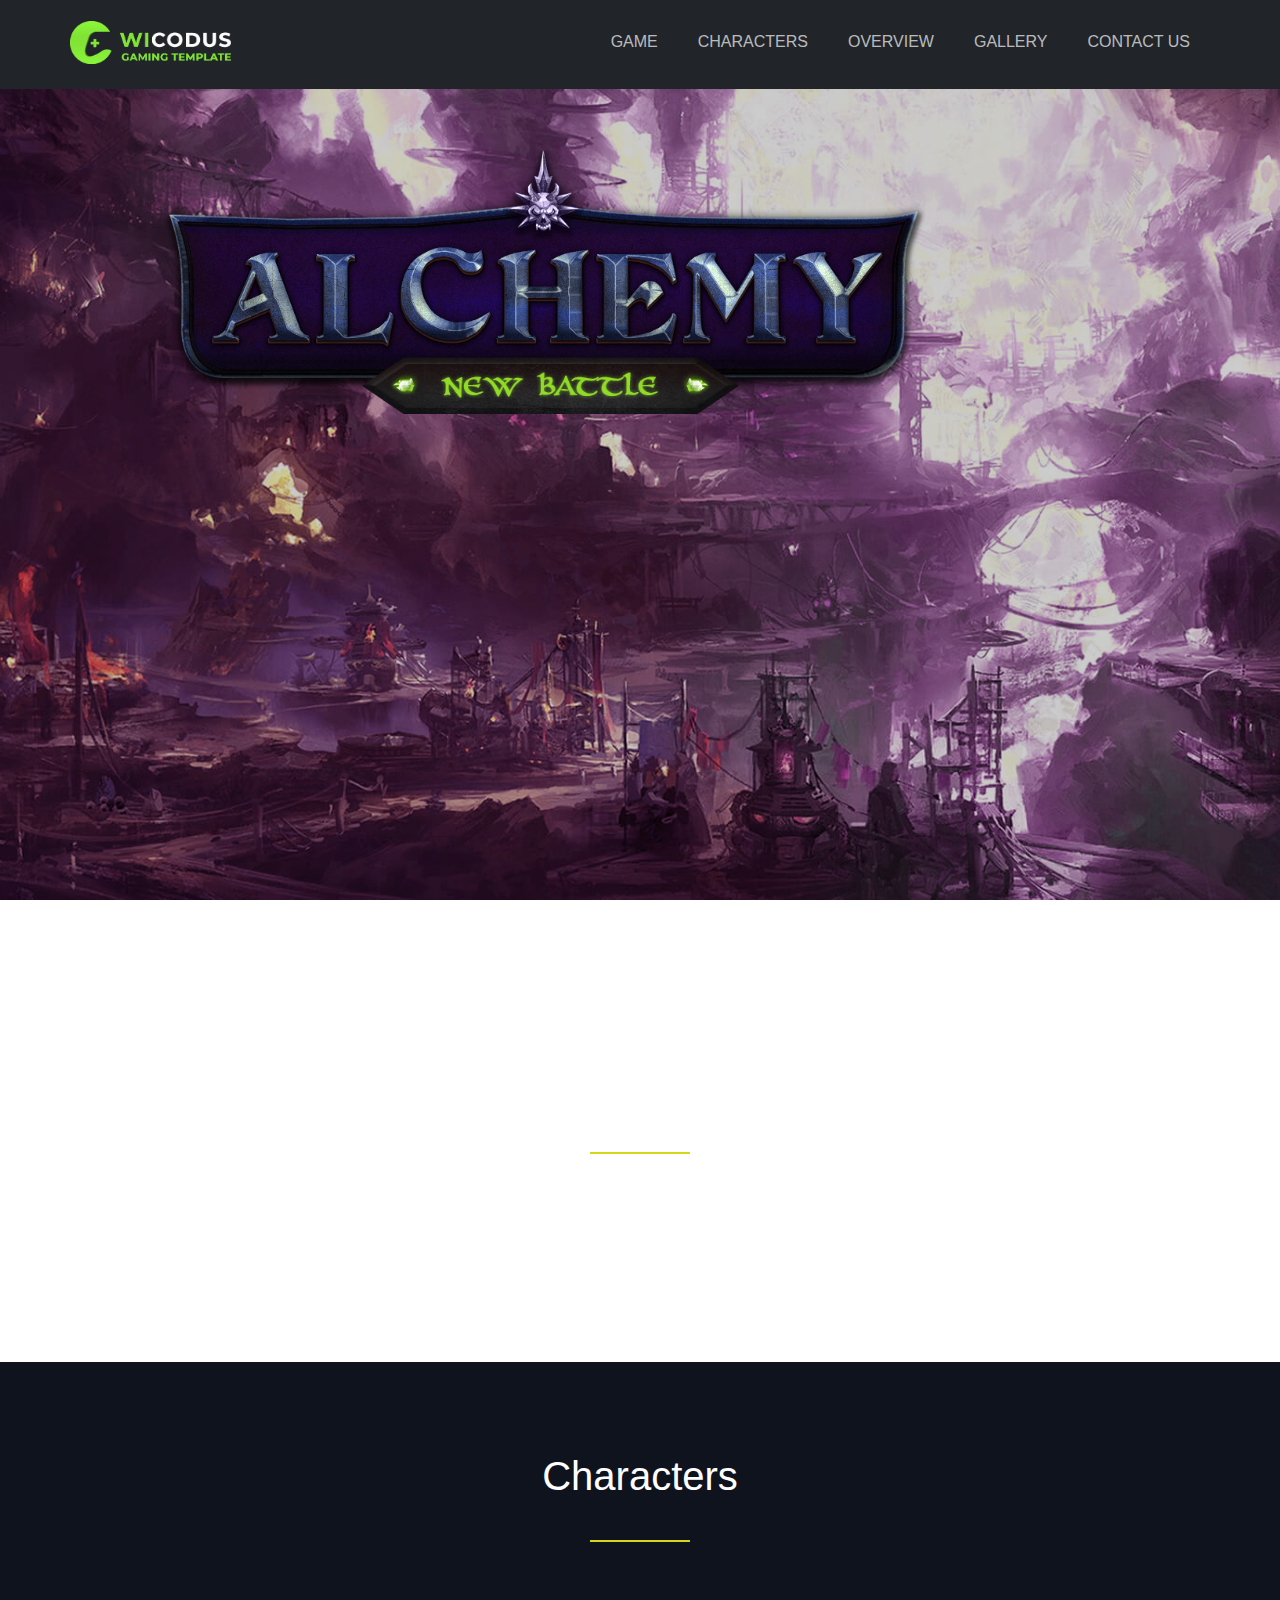
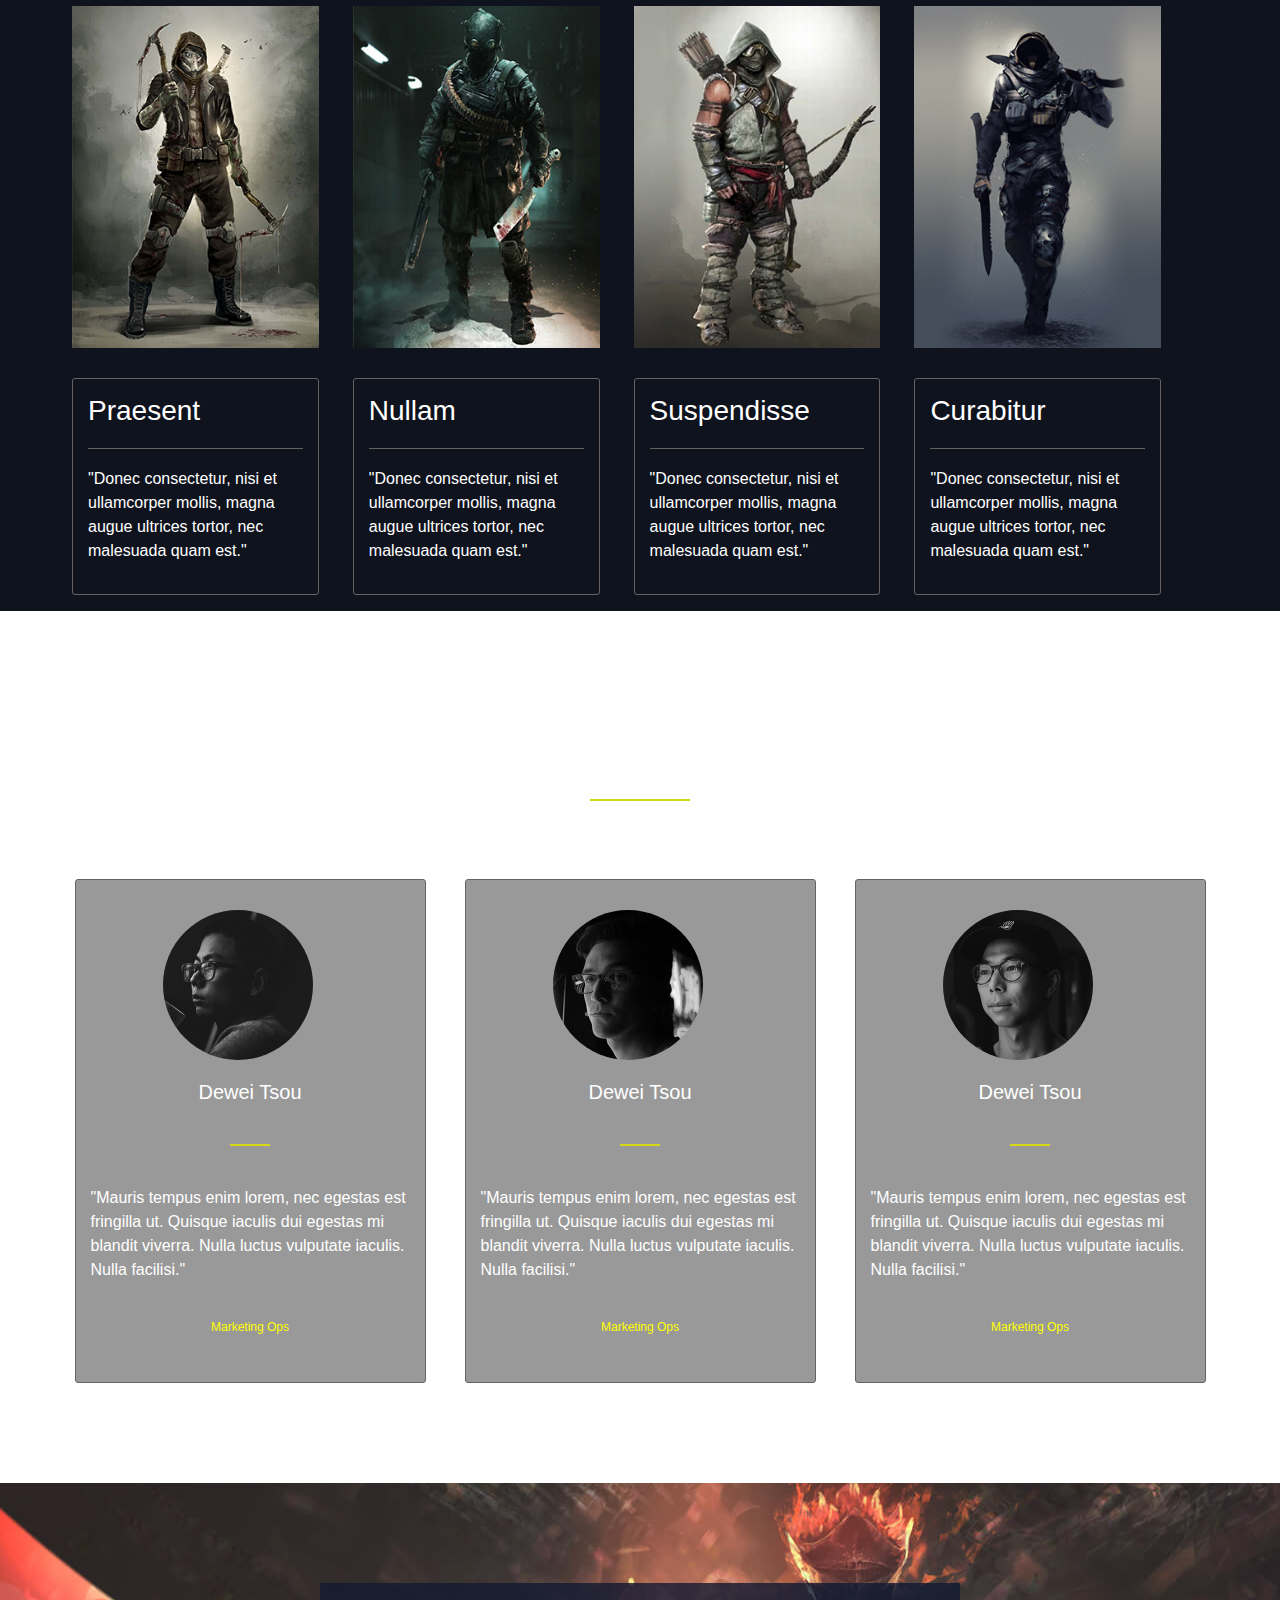
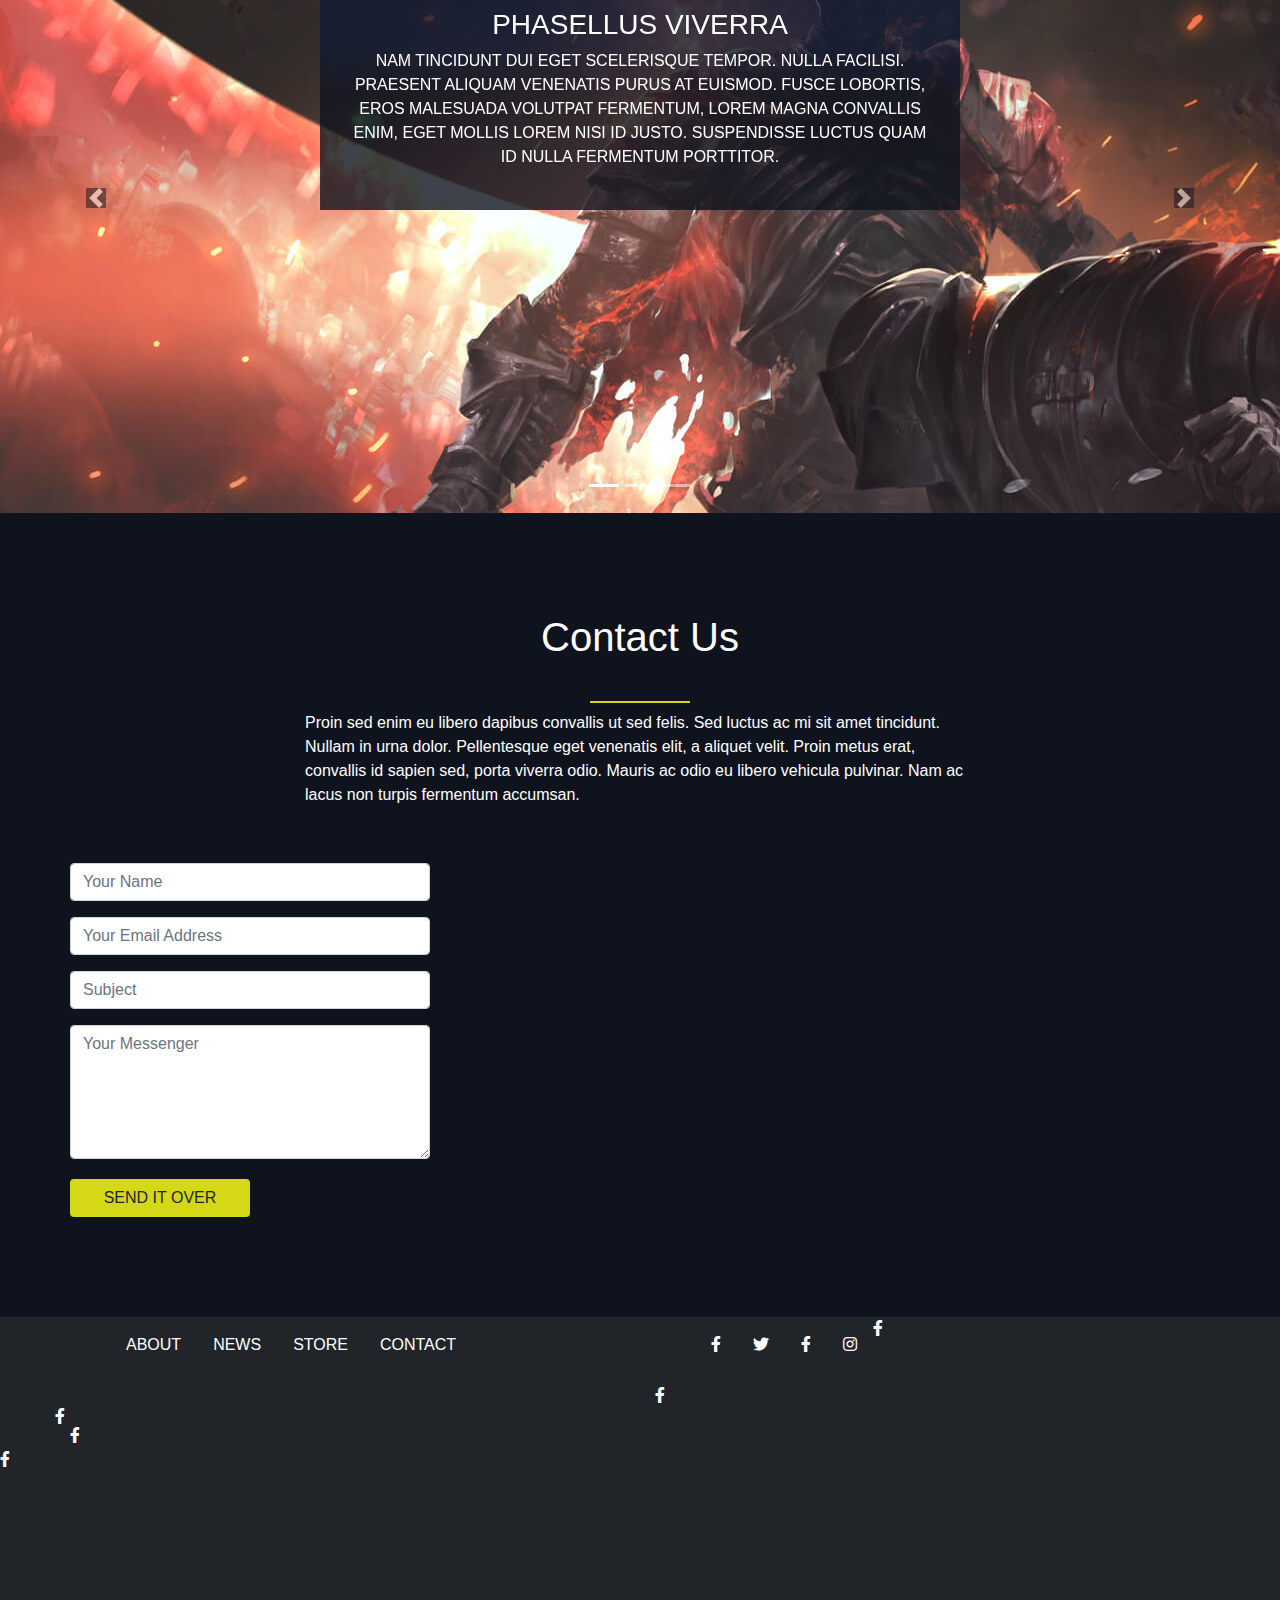
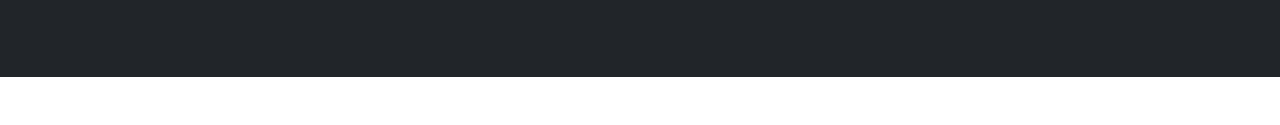
==== index.html @ 56a8123e "defined html and css for home page" ====
<!doctype html>
<html lang="en">
  <head>
    <title>Home</title>
    <!-- Required meta tags -->
    <meta charset="utf-8">
    <meta name="viewport" content="width=device-width, initial-scale=1, shrink-to-fit=no">
   <!-- <link rel="stylesheet" href="float-panel" -->
   <link rel ="stylesheet" type="text/css" href="test3/data/fontawesome-free-5.15.3-web/fontawesome-free-5.15.3-web/css/all.min.css">

    <!-- Bootstrap CSS -->
    <link rel="stylesheet" href="https://stackpath.bootstrapcdn.com/bootstrap/4.3.1/css/bootstrap.min.css" integrity="sha384-ggOyR0iXCbMQv3Xipma34MD+dH/1fQ784/j6cY/iJTQUOhcWr7x9JvoRxT2MZw1T" crossorigin="anonymous">
    <link rel="stylesheet" href="style.css" type="text/css">
  </head>
  <style>
      .bg-dark{
          background-color: #212529 !important;
          
      }
      .nav-link {
    color:#fff;
}
.main1{
    width:100%;
    
    background-image: url(test3/test3/assets/img/content/game-bg.jpg);
   
}  
  </style>
  <body>
    <nav  class="navbar navbar-expand-md navbar-light  bg-dark fixed-top">
      <div class="container">
          <a class="navbar-brand"><img src="test3/test3/assets/img/logo-gaming.png" alt="logogaming" class="logo"></a>
          <button  class="navbar-toggler" type="button" data-toggle="collapse" data-target="#menu">
              <span class="navbar-toggler-icon"></span>
          </button> 
          <div class="collapse navbar-collapse nav justify-content-end" id ="menu">
              <ul class="navbar-nav ">
                  <li class="nav-item"><a class="nav-link" href="#" >GAME</a></li>
                  <li class="nav-item"><a class="nav-link" href="#" >CHARACTERS</a></li>
                  <li class="nav-item"><a class="nav-link" href="#">OVERVIEW</a></li>
                  <li class="nav-item"><a class="nav-link" href="#">GALLERY</a></li>
                  <li class="nav-item"><a class="nav-link" href="#">CONTACT US</a></li>
              </ul>
          </div>
      </div>
  </nav>
  <div class="container-fluid">
    <div class="main1">
      <div class="background1"></div>
      <div class="row  align-center">
        <div class="col-md-9 mx-auto">
          <img src="test3/test3/assets/img/content/game-logo.png" alt="logo game" class="logo_game">
        </div>
      </div>
    </div>
    <div class="main2">
      <div class="col-md-9 mx-auto">
        <h1>About</h1>
      </div>
      <div class="background2"></div>
      <div class="row align-center">
        <div class="col-md-7 mx-auto">
          <p>Quisque sit amet erat posuere scelerisque. Quisque fermentum eget arcu aliquet tempor.
            Phasellus sit amet bibendum diam, sed vulputate magna.Proin ante dolor, ultricies ac laoreet sed, fermentum sit amet nulla.
             Suspendisse bibendum dictum tempus. Aliquam turpis mauris, sagittis vitae egestas a, scelerisque.
             Donec justo turpis, porta a urna vitae, convallis lobortis risus.
             Integer porta malesuada tristique.Nullam aliquet mattis sollicitudin.</p>
        </div>
      </div>
    </div>
    <div class="main3">
      <div class="container">
        <div class="row align-center">
          <div class="col-md-9 mx-auto">
            <h1>Characters</h1>
          </div>
        </div>
        <div class="row character">
          <div class="item">
            <div class="row img">
              <img src="test3/test3/assets/img/content/characters/1.jpg" alt="character 1">
            </div>
            <div class="row content">
              <h3>Praesent</h3>
              <p>"Donec consectetur, nisi et ullamcorper mollis, magna augue ultrices tortor, nec malesuada quam est."</p>
            </div>
          </div>
          <div class="item">
            <div class="row img">
              <img src="test3/test3/assets/img/content/characters/2.jpg" alt="character 1">
            </div>
            <div class="row content">
              <h3>Nullam</h3>
              <p>"Donec consectetur, nisi et ullamcorper mollis, magna augue ultrices tortor, nec malesuada quam est."</p>
            </div>
          </div>
          <div class="item">
            <div class="row img">
              <img src="test3/test3/assets/img/content/characters/3.jpg" alt="character 1">
            </div>
            <div class="row content">
              <h3>Suspendisse</h3>
              <p>"Donec consectetur, nisi et ullamcorper mollis, magna augue ultrices tortor, nec malesuada quam est."</p>
            </div>
          </div>
          <div class="item">
            <div class="row img">
              <img src="test3/test3/assets/img/content/characters/4.jpg" alt="character 1">
            </div>
            <div class="row content">
              <h3>Curabitur</h3>
              <p>"Donec consectetur, nisi et ullamcorper mollis, magna augue ultrices tortor, nec malesuada quam est."</p>
            </div>
          </div>
        </div>
      </div>
      <div class="row"stryle="width:100%;height:100px"></div>
    </div>
    <div class="main4">
      <div class="background3"></div>
      <div class="row align-center">
        <div class="col-md-9 mx-auto">
          <h1>Overview</h1>
        </div>
      </div>
      <div class="container ove">
        <div class="row overvieww">
          <div class="over-item mx-auto">
            <div class="row-item ">
              <img src="test3/test3/assets/img/avatar/1.jpg" alt="avata 1"class="rounded-circle ">
              <h5 style="text-align: center;margin-top:20px;">Dewei Tsou</h5>
            </div>
            <div class="row avat">
              <p>"Mauris tempus enim lorem, nec egestas est fringilla ut.
                 Quisque iaculis dui egestas mi blandit viverra.
                  Nulla luctus vulputate iaculis. Nulla facilisi."</p>
              <p style="color:yellow; font-size:12px;margin-top: 20px;"class="mx-auto">Marketing Ops</p>
            </div>
          </div>
          <div class="over-item mx-auto">
            <div class="row-item ">
              <img src="test3/test3/assets/img/avatar/2.jpg" alt="avata 1"class="rounded-circle">
              <h5 style="text-align: center;margin-top:20px;">Dewei Tsou</h5>
            </div>
            <div class="row avat">
              <p>"Mauris tempus enim lorem, nec egestas est fringilla ut.
                 Quisque iaculis dui egestas mi blandit viverra.
                  Nulla luctus vulputate iaculis. Nulla facilisi."</p>
              <p style="color:yellow; font-size:12px;margin-top: 20px;"class="mx-auto">Marketing Ops</p>
            </div>
          </div>
          <div class="over-item mx-auto">
            <div class="row-item">
              <img src="test3/test3/assets/img/avatar/3.jpg" alt="avata 1"class="rounded-circle">
              <h5 style="text-align: center;margin-top:20px;">Dewei Tsou</h5>
            </div>
            <div class="row avat">
              <p>"Mauris tempus enim lorem, nec egestas est fringilla ut.
                 Quisque iaculis dui egestas mi blandit viverra.
                  Nulla luctus vulputate iaculis. Nulla facilisi."</p>
              <p style="color:yellow; font-size:12px;margin-top: 20px;"class="mx-auto">Marketing Ops</p>
            </div>
          </div>
        </div>
      </div>
      <div class="row"style="width:100%;height:100px"></div>
    </div>
    <div class="main5">
      <div id="carouselExampleIndicators" class="carousel slide" data-ride="carousel">
        <ol class="carousel-indicators">
          <li data-target="#carouselExampleIndicators" data-slide-to="0" class="active"></li>
          <li data-target="#carouselExampleIndicators" data-slide-to="1"></li>
          <li data-target="#carouselExampleIndicators" data-slide-to="2"></li>
        </ol>
        <div class="carousel-inner">
          <div class="carousel-item active"style="background-image: url(test3/test3/assets/img/content/carousel/slide_01.jpg);height:70vh">
            <div class="row col-md-9 mx-auto caption">
              <div class="row mx-auto text">
                <h3 class="mx-auto">PHASELLUS VIVERRA</h3>
                <p>NAM TINCIDUNT DUI EGET SCELERISQUE TEMPOR. NULLA FACILISI.
                   PRAESENT ALIQUAM VENENATIS PURUS AT EUISMOD. FUSCE LOBORTIS, 
                   EROS MALESUADA VOLUTPAT FERMENTUM, LOREM MAGNA CONVALLIS ENIM, EGET MOLLIS LOREM NISI ID JUSTO.
                   SUSPENDISSE LUCTUS QUAM ID NULLA FERMENTUM PORTTITOR.</p>
              </div>
            </div>
          </div>
          <div class="carousel-item "style="background-image: url(test3/test3/assets/img/content/carousel/slide_02.jpg);height:70vh">
            <div class="row col-md-9 mx-auto caption">
              <div class="row text">
                <h3 class="mx-auto">PHASELLUS VIVERRA</h3>
                <p>NAM TINCIDUNT DUI EGET SCELERISQUE TEMPOR. NULLA FACILISI.
                   PRAESENT ALIQUAM VENENATIS PURUS AT EUISMOD. FUSCE LOBORTIS,
                    EROS MALESUADA VOLUTPAT FERMENTUM, LOREM MAGNA CONVALLIS ENIM, EGET MOLLIS LOREM NISI ID JUSTO.
                   SUSPENDISSE LUCTUS QUAM ID NULLA FERMENTUM PORTTITOR.</p>
              </div>
            </div>
          </div>
          <div class="carousel-item "style="background-image: url(test3/test3/assets/img/content/carousel/slide_03.jpg);height:70vh">
            <div class="row col-md-9 mx-auto caption">
              <div class="row text ">
                <h3 class="mx-auto">PHASELLUS VIVERRA</h3>
                <p>NAM TINCIDUNT DUI EGET SCELERISQUE TEMPOR. NULLA FACILISI.
                   PRAESENT ALIQUAM VENENATIS PURUS AT EUISMOD. FUSCE LOBORTIS, 
                   EROS MALESUADA VOLUTPAT FERMENTUM, LOREM MAGNA CONVALLIS ENIM, EGET MOLLIS LOREM NISI ID JUSTO.
                   SUSPENDISSE LUCTUS QUAM ID NULLA FERMENTUM PORTTITOR.</p>
              </div>
            </div>
          </div>
        </div>
        <a class="carousel-control-prev" href="#carouselExampleIndicators" role="button" data-slide="prev">
          <span class="carousel-control-prev-icon"style="background-color: #0F131E;" aria-hidden="true"></span>
          <span class="sr-only">Previous</span>
        </a>
        <a class="carousel-control-next" href="#carouselExampleIndicators" role="button" data-slide="next">
          <span class="carousel-control-next-icon" style="background-color: #0F131E;"aria-hidden="true"></span>
          <span class="sr-only">Next</span>
        </a>
      </div>
    </div>
    <div class="main6">
      <div class="container">
        <div class="row">
          <div class="col-md-9 mx-auto">
            <h1>Contact Us</h1>
          </div>
          <div class="row align-center">
            <div class="col-md-7 mx-auto">
              <p>Proin sed enim eu libero dapibus convallis ut sed felis.
                 Sed luctus ac mi sit amet tincidunt. Nullam in urna dolor. 
                 Pellentesque eget venenatis elit, a aliquet velit.
                  Proin metus erat, convallis id sapien sed, porta viverra odio. Mauris ac odio eu libero vehicula pulvinar.
                 Nam ac lacus non turpis fermentum accumsan.</p>
            </div>
          </div>
        </div>
        <div class="row contact">
          <div class="col-md-4 ">
            <form >
              <div class="form-group">
                <input type="name" class="form-control" placeholder="Your Name">
              </div>
              <div class="form-group">
                <input type="email" class="form-control" placeholder="Your Email Address">
              </div>
              <div class="form-group">
                <input type="name" class="form-control" placeholder="Subject">
              </div>
              <textarea class="form-control" name="comments" id="comments" rows="5" placeholder="Your Messenger "></textarea>
              <div class="row">
                <div class="col-sm-12">
                  <button class="btn submit" type="submit"> SEND IT OVER</button>
                </div>
              </div>
            </form>
          </div>
          <div class="col-ms-8">
  
          </div>
        </div>
      </div>
      <div class="row" style="width:100%;height:100px"></div>
    </div>
    <div class="main7 bg-dark">
      <div class="container">
        <div class="row">
          <div class="col-md-6 float:left ">
            <ul>
              <li><a href="#">ABOUT</a></li>
              <li><a href="#">NEWS</a></li>
              <li><a href="#">STORE</a></li>
              <li><a href="#">CONTACT</a></li>
            </ul>
          </div>
          <div class="col-md-6 float:right">
            <ul >
              <li><a href="#"><i class="fab fa-facebook-f"></i></a></li>
              <li><a href="#"><i class="fab fa-twitter"></i></a></li>
              <li><a href="#"><i class="fab fa-facebook-f"></a></li>
              <li><a href="#"><i class="fab fa-instagram"></i></a></li>
            </ul>
          </div>
         
        </div>
      </div>
      
    </div>
  </div>
 
    <!-- Optional JavaScript -->
    <!-- jQuery first, then Popper.js, then Bootstrap JS -->
    <script src="https://code.jquery.com/jquery-3.3.1.slim.min.js" integrity="sha384-q8i/X+965DzO0rT7abK41JStQIAqVgRVzpbzo5smXKp4YfRvH+8abtTE1Pi6jizo" crossorigin="anonymous"></script>
    <script src="https://cdnjs.cloudflare.com/ajax/libs/popper.js/1.14.7/umd/popper.min.js" integrity="sha384-UO2eT0CpHqdSJQ6hJty5KVphtPhzWj9WO1clHTMGa3JDZwrnQq4sF86dIHNDz0W1" crossorigin="anonymous"></script>
    <script src="https://stackpath.bootstrapcdn.com/bootstrap/4.3.1/js/bootstrap.min.js" integrity="sha384-JjSmVgyd0p3pXB1rRibZUAYoIIy6OrQ6VrjIEaFf/nJGzIxFDsf4x0xIM+B07jRM" crossorigin="anonymous"></script>
  </body>
</html>
---- style.css ----
/*-----------------------Home-----------------*/
body{
    color:#fff;
}
h1{
    text-align: center;
    margin-top: 100px;
}
.container{
    padding:0;
}

h1::after{
    display:block;
    height:2px;
    background-color:rgb(213,216,22);
    content:" ";
    width:100px;
    margin: 0 auto;
    margin-top: 40px;
}
/*-----menu----------*/
.navbar{
    width:100%;
    padding-top:10px;
    padding-bottom: 15px;
}

.navbar-brand .logo{
    width:161px;
    height:43px;
}
.navbar-light .navbar-nav .nav-link {
    color: rgba(255, 255, 255, 0.7);
    padding:20px;
}
.navbar-light .navbar-nav .nav-link:hover{
    color: #fff !important;
   
}
.navbar-toggler-icon{
    color:#fff;
}
@media screen and (max-width:988px) {
    .navbar-light .navbar-nav .nav-link {
        color: rgba(255, 255, 255, 0.7);
        padding:10px;
    }

}
.container-fluid .main1{
    position: relative;
}
.container-fluid{
    padding-right:0;
    padding-left:0;
}
.main1 .background1{
    background-image :url(test3/test3/assets/img/content/game-bg.jpg);
    background-position:center;
    background-size:cover;
    background-attachment:fixed;
    position: absolute;
    left:0;
    top:0;
    right:0;
    bottom:0;
    opacity:1;
    filter:brightness(80%);
}
.logo_game{
   
    margin-top:150px;
    width:80%;
    height:auto;
}
 .main2{
    position: relative;
    padding :4em;
}
.background2{
    background-image:url(test3/test3/assets/img/content/bg-2.jpg);
    background-position: center;
    background-size: cover;
    background-attachment: fixed;
    position: absolute;
    left: 0px;
    top: 0px;
    right: 0;
    bottom: 0;
    filter: brightness(80%);
    z-index: -1;

}
.main1{
    height:100vh;
    box-sizing:content-box;
}
/*-----------------main3 --------------*/
.item{
    width:24%;
    padding: 1em 2em;
}
.item img{
    width:100%;
    height:auto;
}
.main3{
    width:100%;
    background-color: #0F131E;
}
.main3 h1{
    margin-top: 90px;
}

.character{
    margin-top: 40px;
}

.character .content{
    margin-top: 30px;
    border: 1px solid #666262;
    border-radius: 3px;
    padding:15px;
}
@media screen and (max-width:993px) {
    .item{
        width:49%;
        padding: 1em 2em;
    }

}
.main3 h3::after{
    display:block;
    height:1px;
    background-color:#666262;
    content:" ";
    width:100px;
    margin: 0 auto;
    margin-top: 20px;
    width:100%;
}.main3 h3{
    width:100%;
}
.character .content p{
    padding-top:10px;
    padding-bottom: 0;
}
/*-----main4-------*/
.main4{
    position: relative;
}
.background3{
    background-image: url(test3/test3/assets/img/content/bg-1.jpg);
    top:0;
    left:0;
    right:0;
    bottom:0;
    position: absolute;
    background-position: center;
    background-size: cover;
    background-attachment: fixed;
    filter: brightness(80%);
    z-index: -1;
}
.ove{
    margin-top: 40px;
}
.over-item{
    width:30%;
    padding: 1em 2em;
    margin-top: 30px;
    border: 1px solid #666262;
    border-radius: 3px;
    padding:30px;
    background-color: rgba(0, 0, 0, 0.4) !important;
}
.over-item img{
    width:150px;
    height:150px;
    margin-left:20%;
   
}
.over-item h5::after{
    display:block;
    height:2px;
    background-color:rgb(213,216,22);
    content:" ";
    width:40px;
    margin: 0 auto;
    margin-top: 40px;
}
.over-item .avat{
    margin-top: 40px;
}
@media screen and (max-width:993px) {
    .over-item{
        width:30%;
        padding: 1em 2em;
        font-size:70%;
    }

}
/*----main5-----*/
.main5{
    background-color: #0F131E;
    position: relative;
}
.caption{
    background: linear-gradient(to bottom, rgba(17, 25, 49, 0.8) 30%, rgba(15, 19, 30, 0.8) 50%);
    text-align: center;
    margin-top: 100px;
    width: 50%;
    height:auto;
    padding:10px
}
.text{
    padding:15px;
}
.main6{
    background-color: #0F131E;
}
.contact{
    margin-top: 40px;
}
.submit{
    margin-top:20px;
    width:50%;
    background-color:rgb(213,216,22);
}
.main7{
    width: 100%;
    height:40vh;
}
.main7 li {
    float: left;
    text-decoration: none;
    }
.main7 ul{
    list-style-type: none;
}
.main7 li a {
    display: block;
    color: white;
    text-align: center;
    padding: 16px;
    text-decoration: none;
    }

/* .carousel1{
    background-image: url(test3/test3/assets/img/content/carousel/slide_01.jpg);
    top:0;
    left:0;
    right:0;
    bottom:0;
    position: absolute;
    background-position: center;
    background-size: cover;
    background-attachment: fixed;
    filter: brightness(80%);
    z-index: -1;
} */
/*
.logo_game{
    margin-top:200px;
    width:100%;
    height:auto;
}
.main2{
    background-image: url(test3/test3/assets/img/content/bg-2.jpg);
    width: 100%;
    height:500px;
   
}
.main2 p{
    text-align: center;
    margin-top: 40px;
    font-size: 1.0625rem !important;
    line-height: 2.0;
}

.main4{
   background-image: linear-gradient(rgba(0,0,0,0.7), rgba(0,0,0,0.7)), url(test3/test3/assets/img/content/bg-1.jpg);
   width:100%;
   height:100%;
}

 */
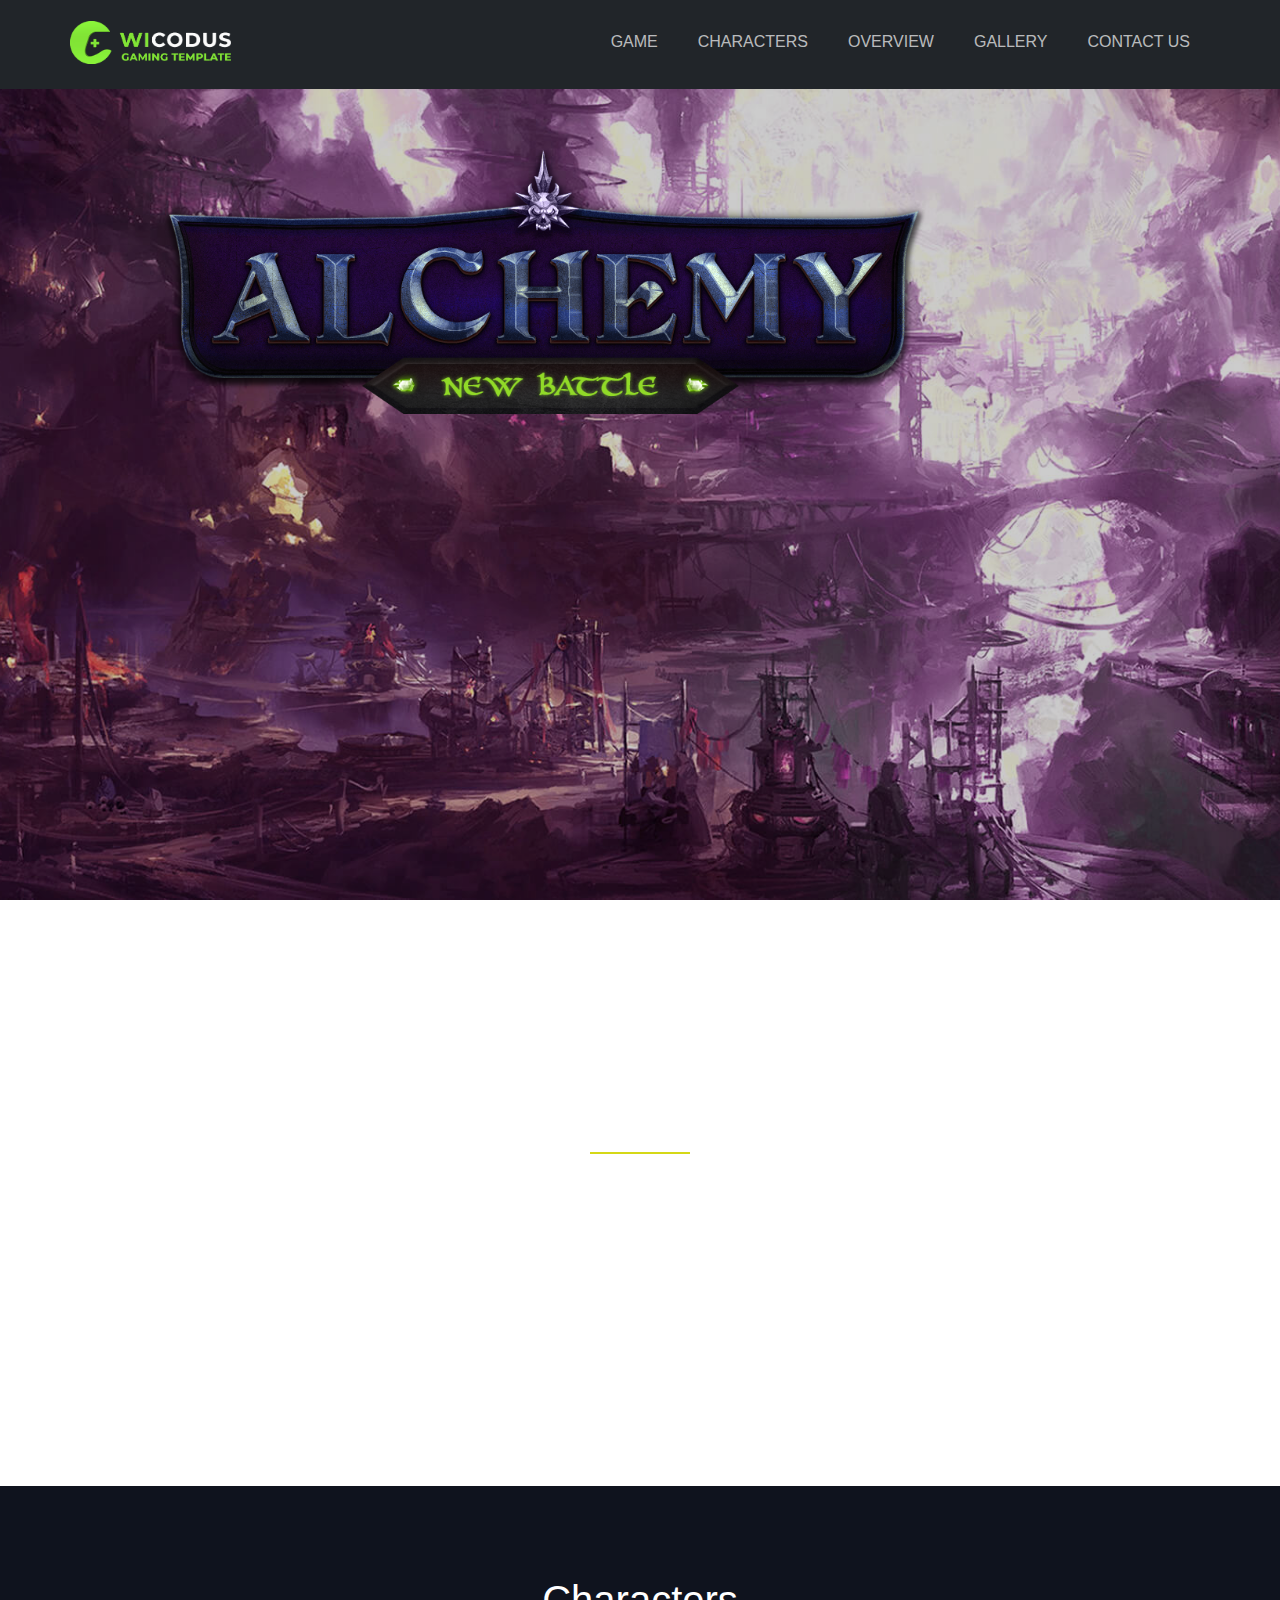
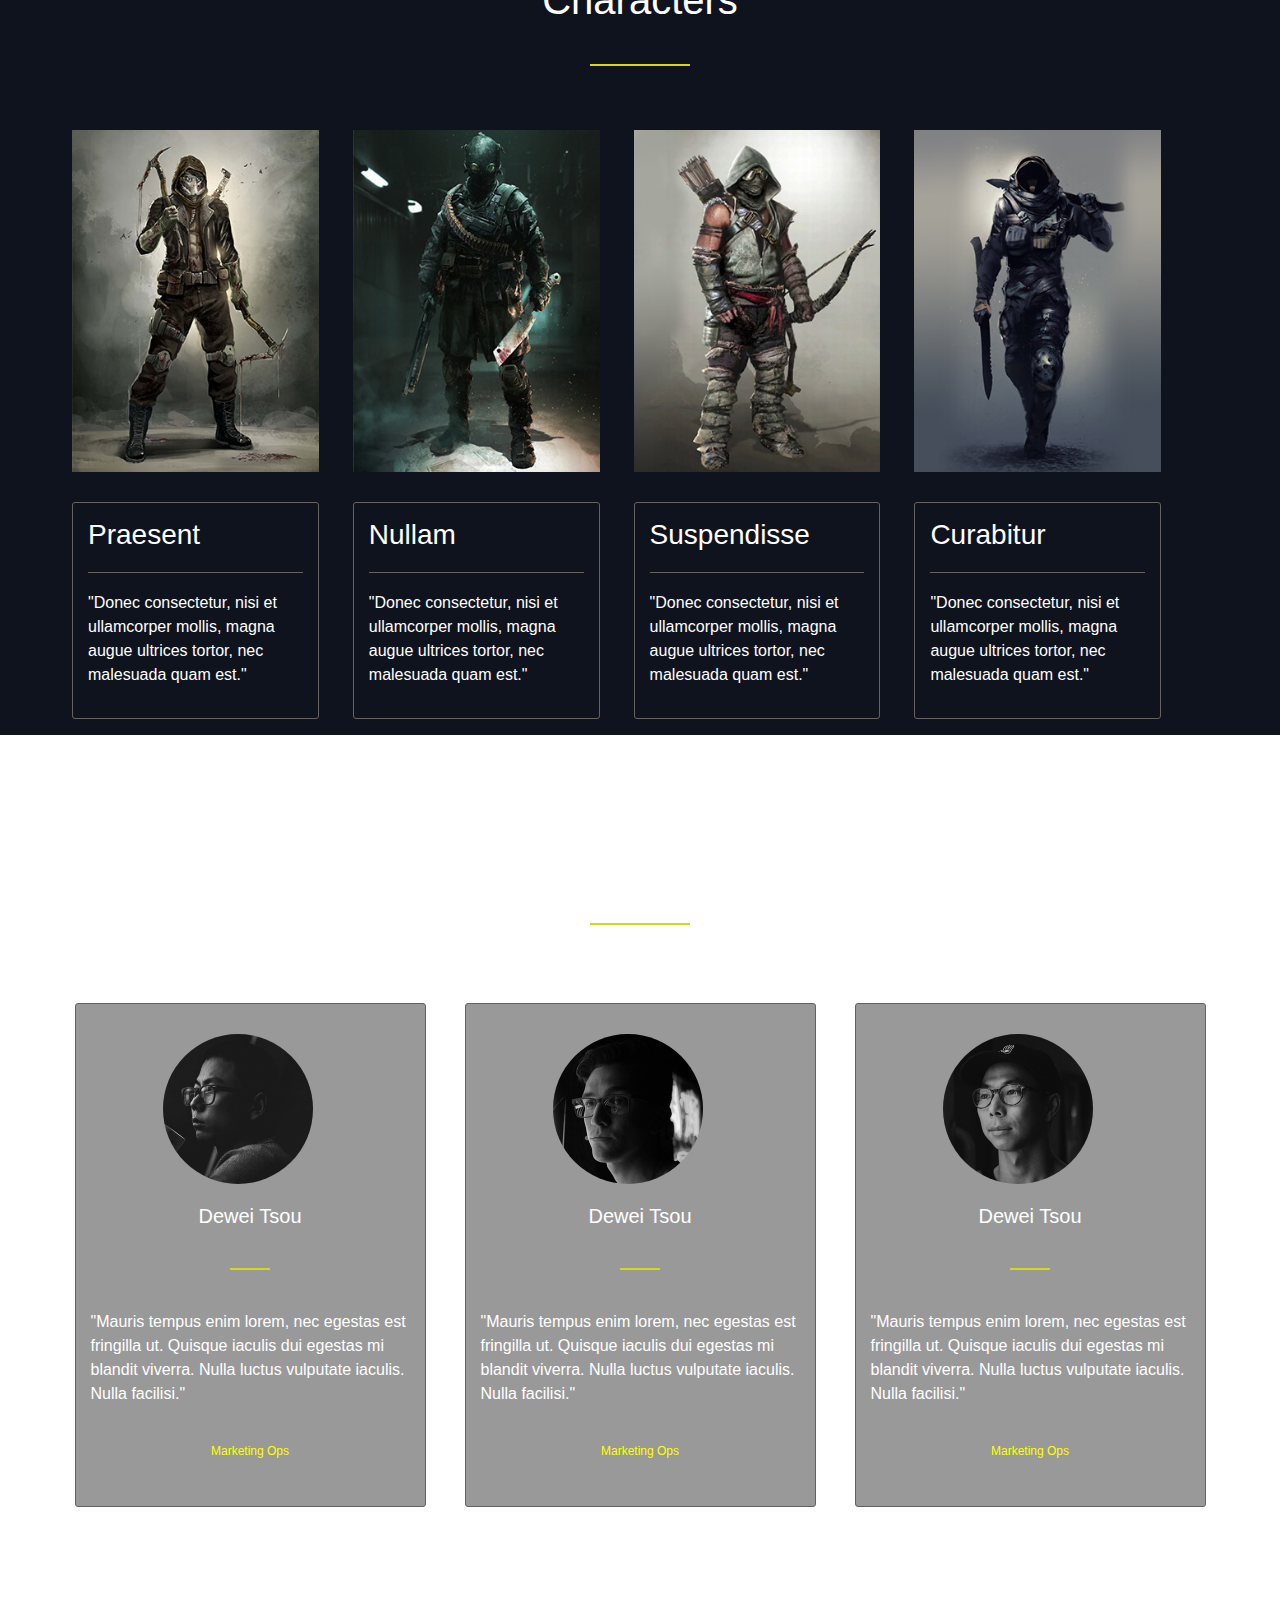
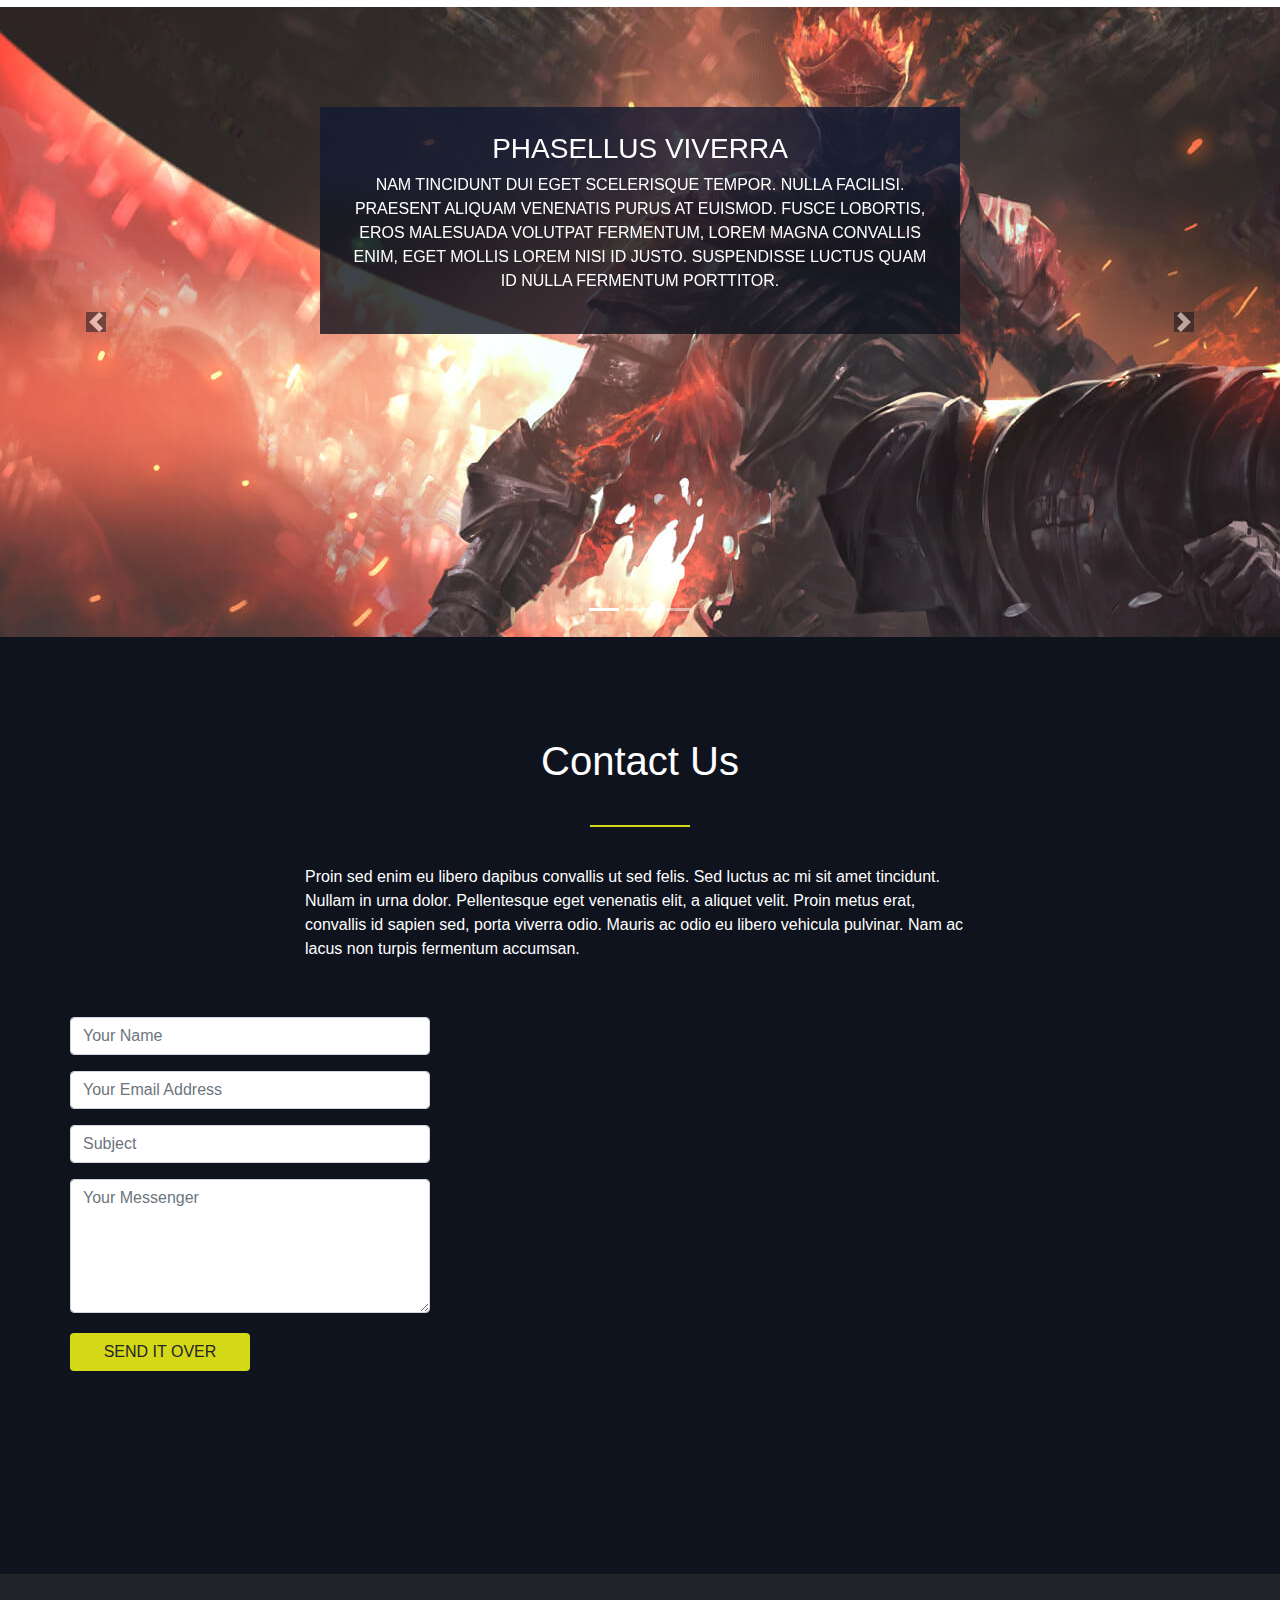
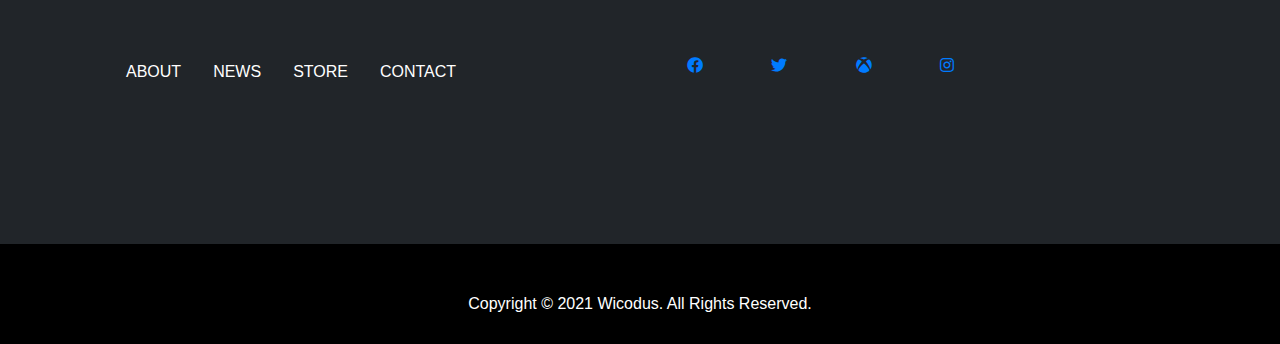
==== commit f2445c5f: "update" ====
--- a/index.html
+++ b/index.html
@@ -36,17 +36,17 @@
           </button> 
           <div class="collapse navbar-collapse nav justify-content-end" id ="menu">
               <ul class="navbar-nav ">
-                  <li class="nav-item"><a class="nav-link" href="#" >GAME</a></li>
-                  <li class="nav-item"><a class="nav-link" href="#" >CHARACTERS</a></li>
-                  <li class="nav-item"><a class="nav-link" href="#">OVERVIEW</a></li>
-                  <li class="nav-item"><a class="nav-link" href="#">GALLERY</a></li>
-                  <li class="nav-item"><a class="nav-link" href="#">CONTACT US</a></li>
+                  <li class="nav-item"><a class="nav-link" href="#game" >GAME</a></li>
+                  <li class="nav-item"><a class="nav-link" href="#character" >CHARACTERS</a></li>
+                  <li class="nav-item"><a class="nav-link" href="#overview">OVERVIEW</a></li>
+                  <li class="nav-item"><a class="nav-link" href="#gallery">GALLERY</a></li>
+                  <li class="nav-item"><a class="nav-link" href="#contact">CONTACT US</a></li>
               </ul>
           </div>
       </div>
   </nav>
   <div class="container-fluid">
-    <div class="main1">
+    <div class="main1" id="game">
       <div class="background1"></div>
       <div class="row  align-center">
         <div class="col-md-9 mx-auto">
@@ -61,7 +61,7 @@
       <div class="background2"></div>
       <div class="row align-center">
         <div class="col-md-7 mx-auto">
-          <p>Quisque sit amet erat posuere scelerisque. Quisque fermentum eget arcu aliquet tempor.
+          <p >Quisque sit amet erat posuere scelerisque. Quisque fermentum eget arcu aliquet tempor.
             Phasellus sit amet bibendum diam, sed vulputate magna.Proin ante dolor, ultricies ac laoreet sed, fermentum sit amet nulla.
              Suspendisse bibendum dictum tempus. Aliquam turpis mauris, sagittis vitae egestas a, scelerisque.
              Donec justo turpis, porta a urna vitae, convallis lobortis risus.
@@ -69,7 +69,7 @@
         </div>
       </div>
     </div>
-    <div class="main3">
+    <div class="main3" id="character">
       <div class="container">
         <div class="row align-center">
           <div class="col-md-9 mx-auto">
@@ -117,7 +117,7 @@
       </div>
       <div class="row"stryle="width:100%;height:100px"></div>
     </div>
-    <div class="main4">
+    <div class="main4" id="overview">
       <div class="background3"></div>
       <div class="row align-center">
         <div class="col-md-9 mx-auto">
@@ -166,7 +166,7 @@
       </div>
       <div class="row"style="width:100%;height:100px"></div>
     </div>
-    <div class="main5">
+    <div class="main5" id="gallery">
       <div id="carouselExampleIndicators" class="carousel slide" data-ride="carousel">
         <ol class="carousel-indicators">
           <li data-target="#carouselExampleIndicators" data-slide-to="0" class="active"></li>
@@ -218,7 +218,7 @@
         </a>
       </div>
     </div>
-    <div class="main6">
+    <div class="main6" id ="contact">
       <div class="container">
         <div class="row">
           <div class="col-md-9 mx-auto">
@@ -226,7 +226,7 @@
           </div>
           <div class="row align-center">
             <div class="col-md-7 mx-auto">
-              <p>Proin sed enim eu libero dapibus convallis ut sed felis.
+              <p style="margin-top: 30px;">Proin sed enim eu libero dapibus convallis ut sed felis.
                  Sed luctus ac mi sit amet tincidunt. Nullam in urna dolor. 
                  Pellentesque eget venenatis elit, a aliquet velit.
                   Proin metus erat, convallis id sapien sed, porta viverra odio. Mauris ac odio eu libero vehicula pulvinar.
@@ -255,7 +255,7 @@
             </form>
           </div>
           <div class="col-ms-8">
-  
+            <iframe src="https://www.google.com/maps/embed?pb=!1m18!1m12!1m3!1d3724.572348741937!2d105.81750731440707!3d21.009772993803285!2m3!1f0!2f0!3f0!3m2!1i1024!2i768!4f13.1!3m3!1m2!1s0x3135ac8285a3f555%3A0xe77936460a850c46!2zMTAyIFRow6FpIFRo4buLbmgsIE5nw6MgVMawIFPhu58sIMSQ4buRbmcgxJBhLCBIw6AgTuG7mWksIFZp4buHdCBOYW0!5e0!3m2!1svi!2s!4v1628872558430!5m2!1svi!2s" width="600" height="450" style="border:0;" allowfullscreen="" loading="lazy"></iframe>
           </div>
         </div>
       </div>
@@ -263,8 +263,8 @@
     </div>
     <div class="main7 bg-dark">
       <div class="container">
-        <div class="row">
-          <div class="col-md-6 float:left ">
+        <div class="row list" >
+          <div class="col-md-6 col-sm-6 col-xs-12 float:left "style="margin-top: 70px;">
             <ul>
               <li><a href="#">ABOUT</a></li>
               <li><a href="#">NEWS</a></li>
@@ -272,18 +272,28 @@
               <li><a href="#">CONTACT</a></li>
             </ul>
           </div>
-          <div class="col-md-6 float:right">
-            <ul >
-              <li><a href="#"><i class="fab fa-facebook-f"></i></a></li>
-              <li><a href="#"><i class="fab fa-twitter"></i></a></li>
-              <li><a href="#"><i class="fab fa-facebook-f"></a></li>
-              <li><a href="#"><i class="fab fa-instagram"></i></a></li>
-            </ul>
-          </div>
-         
-        </div>
-      </div>
+          <div class="col-md-6  col-sm-6 col-xs-12 "style="margin-top:80px;float:right">
+            <a href="" class="item">
+              <i class="fab fa-facebook"></i>
+            </a>
+            <a href="" class="item">
+              <i class="fab fa-twitter"></i>
+            </a>
+            <a href="" class="item">
+              <i class="fab fa-xbox"></i>
+            </a>
+            <a href="" class="item">
+              <i class="fab fa-instagram"></i>
+            </a>
+          </div>         
+        </div>
+      </div>  
       
+    </div>
+    <div class="footer">
+      <div class="col-md-7 mx-auto">
+        <h6 class="text-center"style="padding-top:50px" > Copyright © 2021 Wicodus. All Rights Reserved.</h6>
+      </div> 
     </div>
   </div>
  
--- a/style.css
+++ b/style.css
@@ -7,7 +7,8 @@
     margin-top: 100px;
 }
 .container{
-    padding:0;
+    padding-right:0;
+    padding-left:0;
 }
 
 h1::after{
@@ -96,6 +97,12 @@
     height:100vh;
     box-sizing:content-box;
 }
+.main2 p{
+    text-align: center;
+    margin-top: 40px;
+    font-size: 1.0625rem !important;
+    line-height: 2.0;
+}
 /*-----------------main3 --------------*/
 .item{
     width:24%;
@@ -201,6 +208,14 @@
     }
 
 }
+@media screen and (max-width:826px) {
+    .over-item{
+        width:49%;
+        padding: 1em 2em;
+        font-size:70%;
+    }
+
+}
 /*----main5-----*/
 .main5{
     background-color: #0F131E;
@@ -214,6 +229,21 @@
     height:auto;
     padding:10px
 }
+@media screen and (max-width:756px) {
+    .caption{
+        background: linear-gradient(to bottom, rgba(17, 25, 49, 0.8) 30%, rgba(15, 19, 30, 0.8) 50%);
+        text-align: center;
+        margin-top: 100px;
+        width: 50%;
+        height:auto;
+        padding:10px
+    }
+    .caption p{
+        display:none;
+        margin-top:30px;
+    }
+
+}
 .text{
     padding:15px;
 }
@@ -228,13 +258,16 @@
     width:50%;
     background-color:rgb(213,216,22);
 }
+.form-group{
+    background-color: #0F131E;
+}
 .main7{
     width: 100%;
-    height:40vh;
+    height:30vh;
 }
 .main7 li {
     float: left;
-    text-decoration: none;
+   
     }
 .main7 ul{
     list-style-type: none;
@@ -244,45 +277,12 @@
     color: white;
     text-align: center;
     padding: 16px;
-    text-decoration: none;
-    }
-
-/* .carousel1{
-    background-image: url(test3/test3/assets/img/content/carousel/slide_01.jpg);
-    top:0;
-    left:0;
-    right:0;
-    bottom:0;
-    position: absolute;
-    background-position: center;
-    background-size: cover;
-    background-attachment: fixed;
-    filter: brightness(80%);
-    z-index: -1;
-} */
-/*
-.logo_game{
-    margin-top:200px;
-    width:100%;
-    height:auto;
-}
-.main2{
-    background-image: url(test3/test3/assets/img/content/bg-2.jpg);
-    width: 100%;
-    height:500px;
-   
-}
-.main2 p{
-    text-align: center;
-    margin-top: 40px;
-    font-size: 1.0625rem !important;
-    line-height: 2.0;
-}
-
-.main4{
-   background-image: linear-gradient(rgba(0,0,0,0.7), rgba(0,0,0,0.7)), url(test3/test3/assets/img/content/bg-1.jpg);
-   width:100%;
-   height:100%;
-}
-
- */
+   
+    }
+.footer{
+    background-color: black;
+    width:100%;
+    height:100px;
+   
+}
+
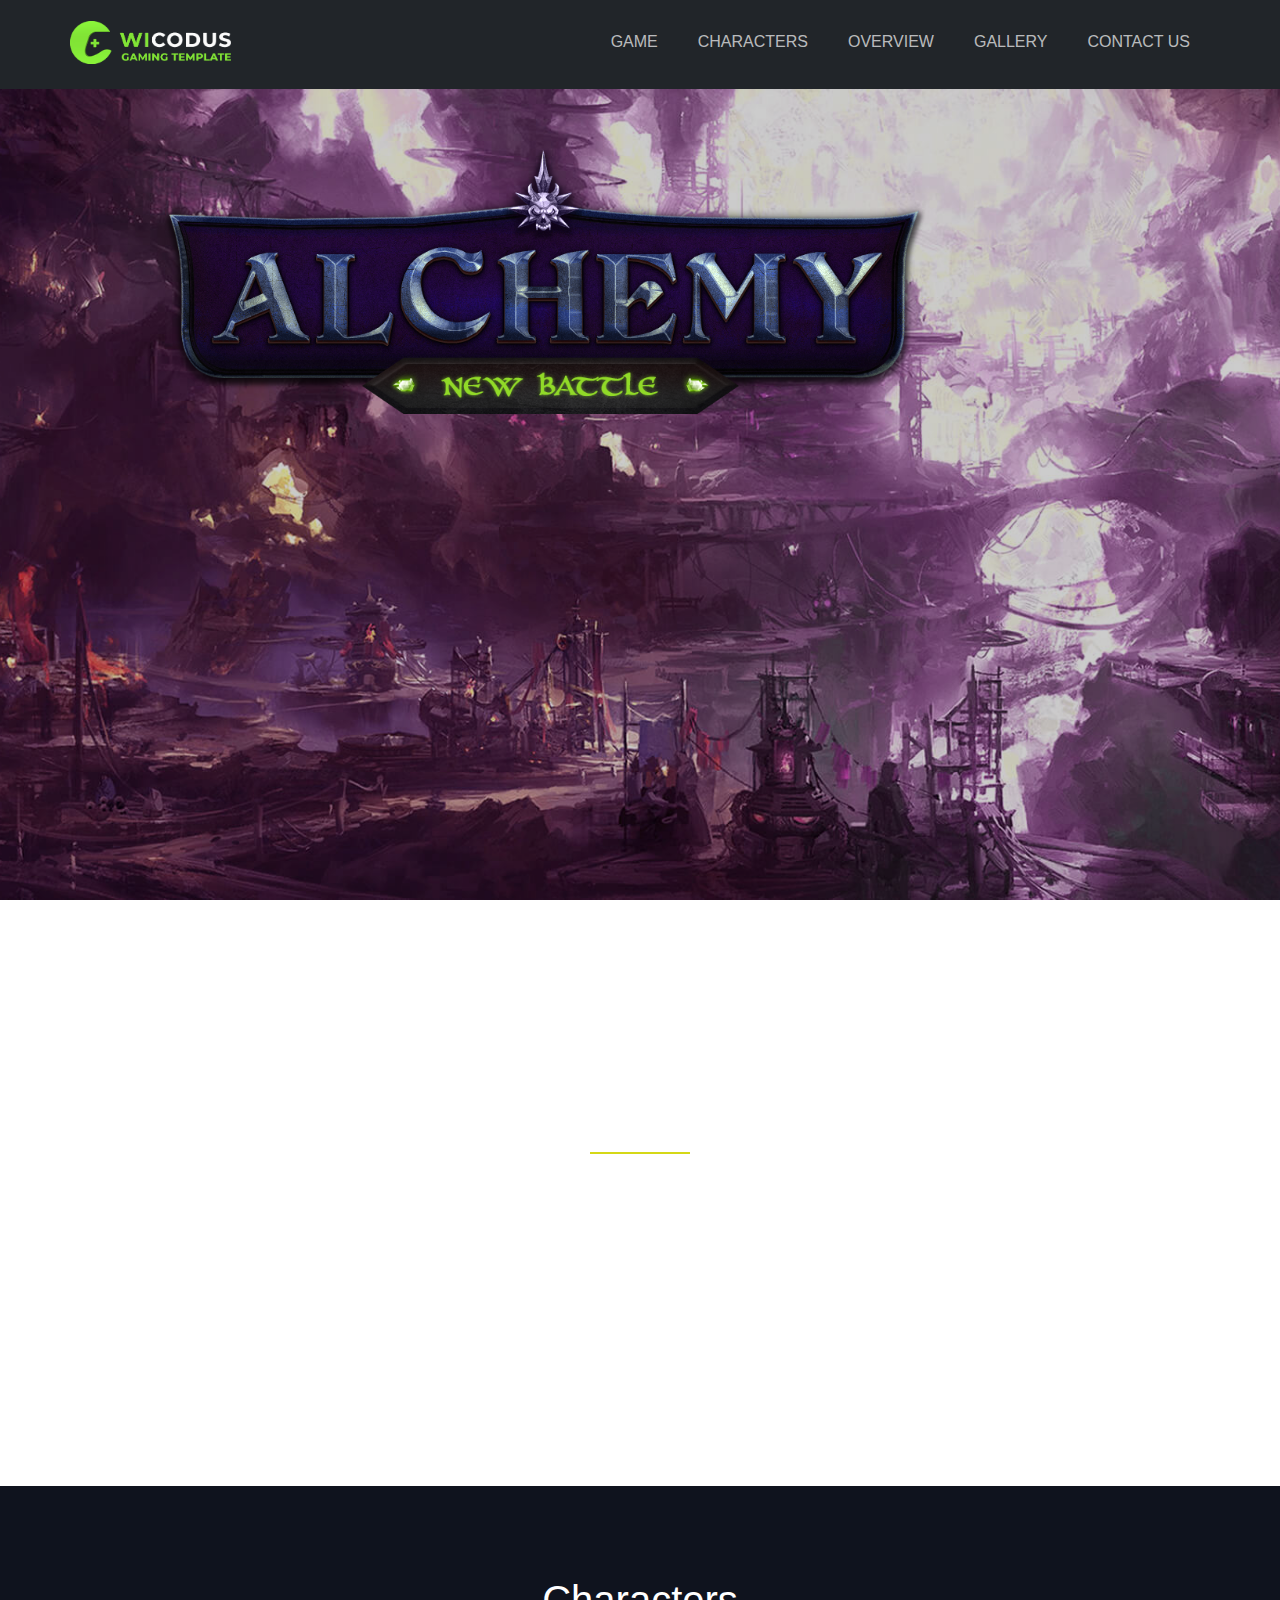
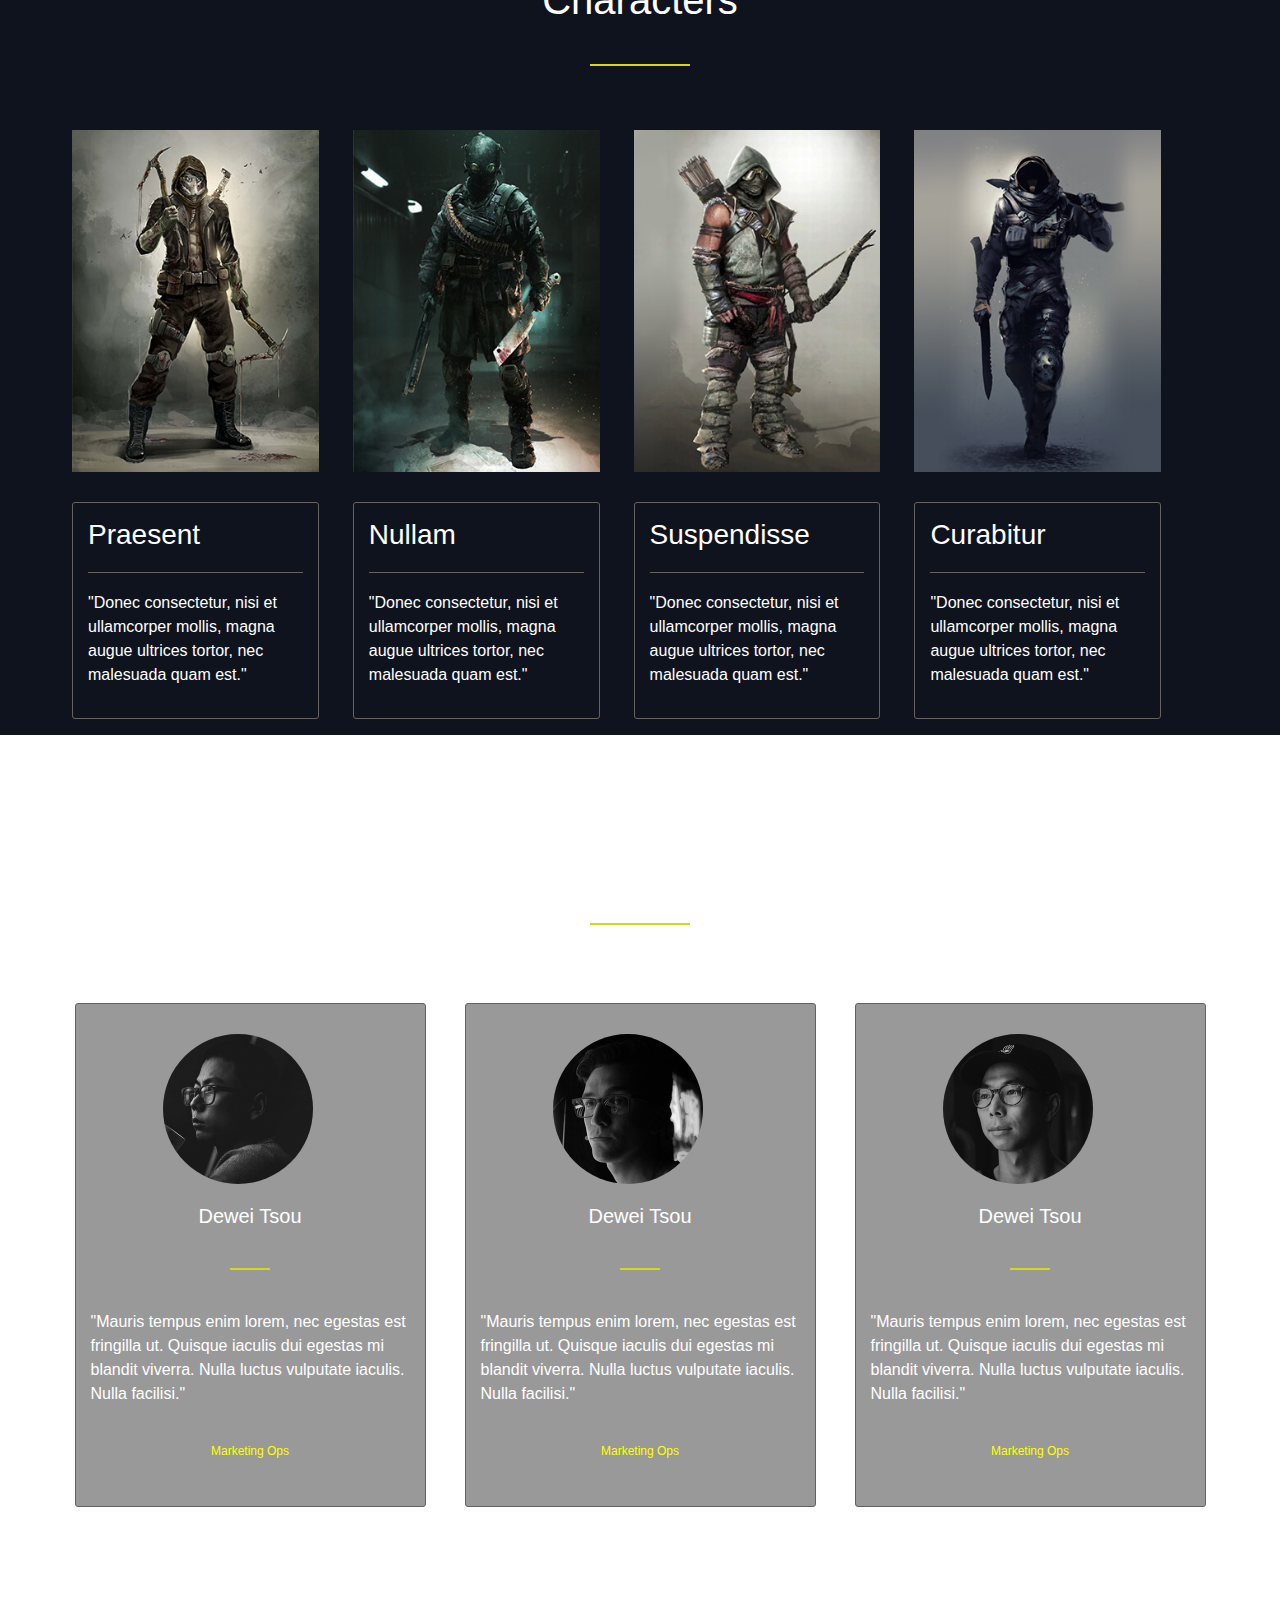
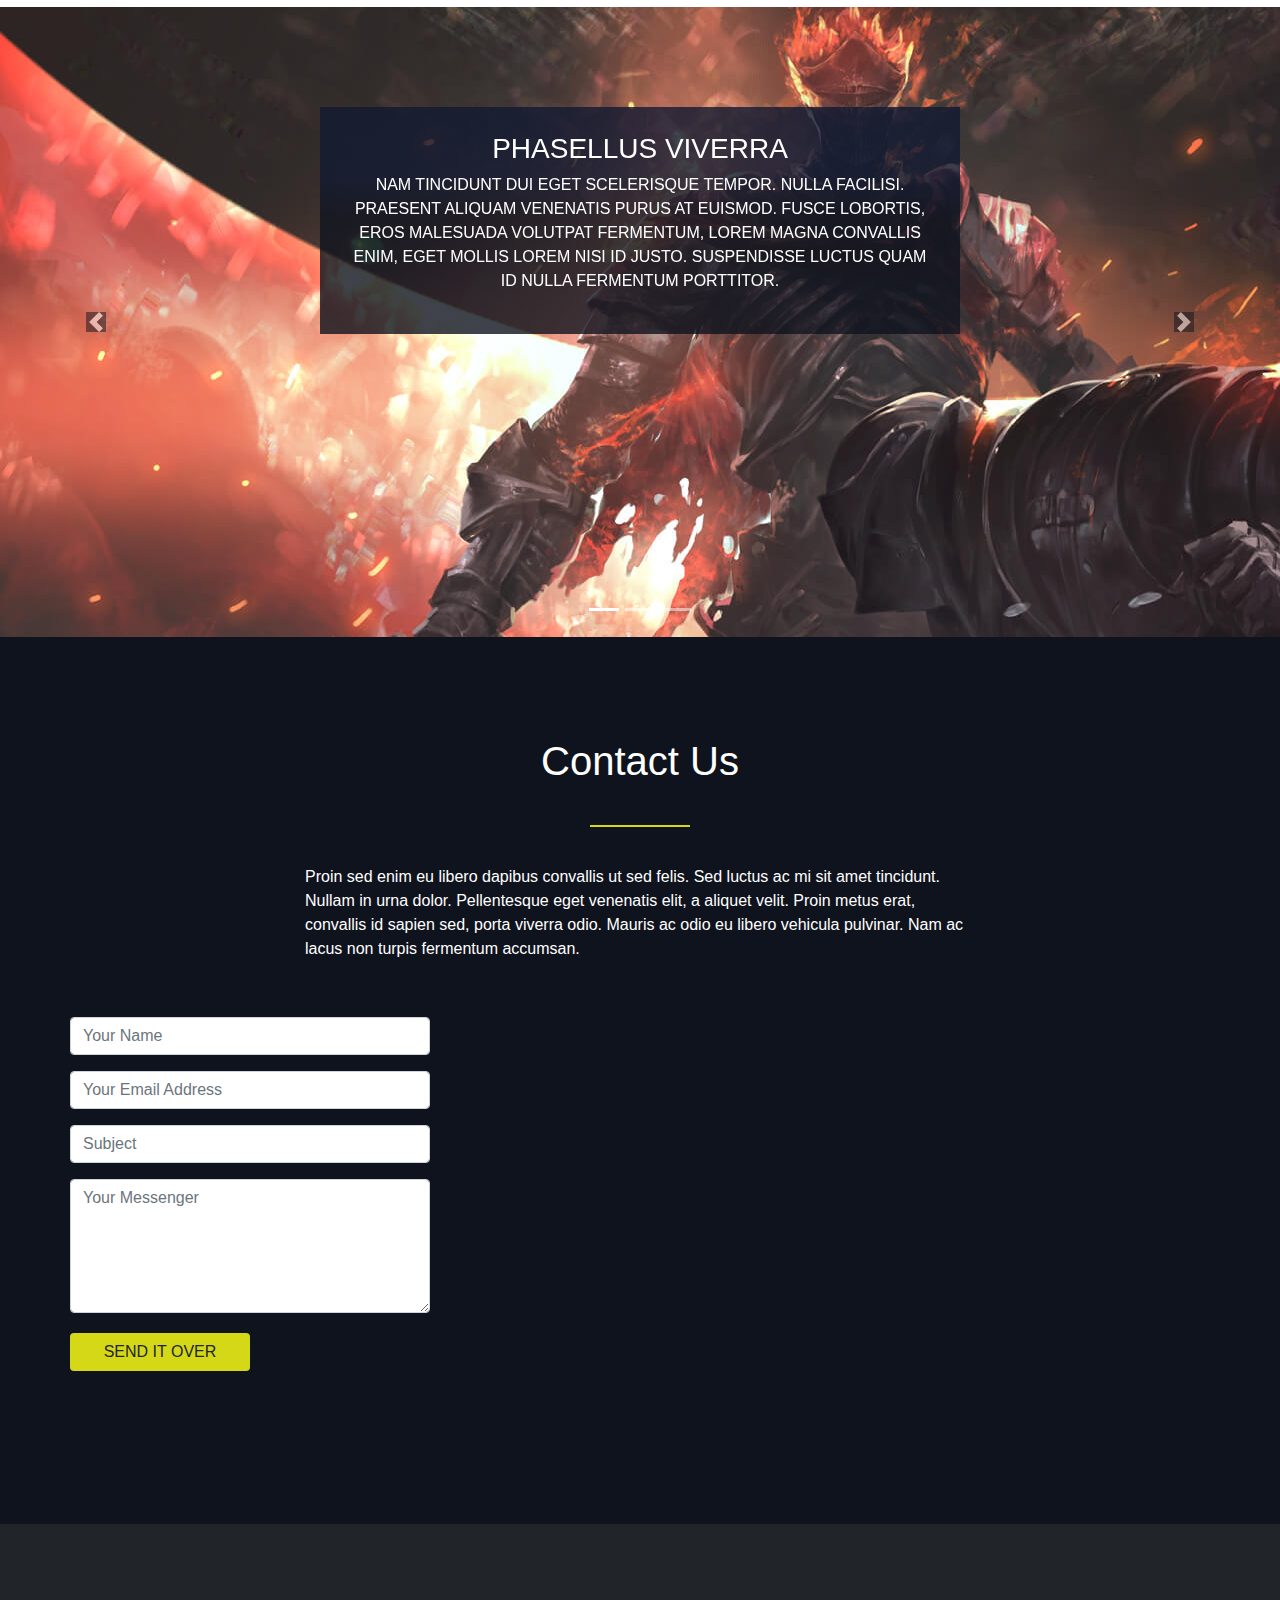
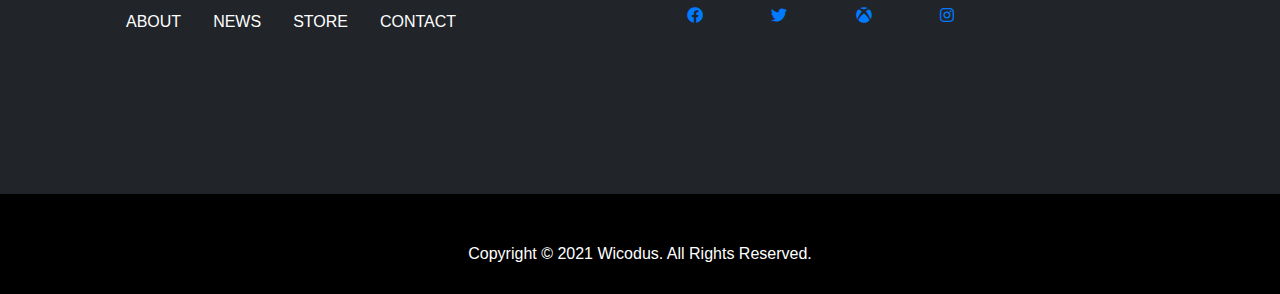
==== commit 48ad6d10: "update html css for about page" ====
--- a/index.html
+++ b/index.html
@@ -235,7 +235,7 @@
           </div>
         </div>
         <div class="row contact">
-          <div class="col-md-4 ">
+          <div class="col-md-4 col-xs-12 ">
             <form >
               <div class="form-group">
                 <input type="name" class="form-control" placeholder="Your Name">
@@ -255,7 +255,7 @@
             </form>
           </div>
           <div class="col-ms-8">
-            <iframe src="https://www.google.com/maps/embed?pb=!1m18!1m12!1m3!1d3724.572348741937!2d105.81750731440707!3d21.009772993803285!2m3!1f0!2f0!3f0!3m2!1i1024!2i768!4f13.1!3m3!1m2!1s0x3135ac8285a3f555%3A0xe77936460a850c46!2zMTAyIFRow6FpIFRo4buLbmgsIE5nw6MgVMawIFPhu58sIMSQ4buRbmcgxJBhLCBIw6AgTuG7mWksIFZp4buHdCBOYW0!5e0!3m2!1svi!2s!4v1628872558430!5m2!1svi!2s" width="600" height="450" style="border:0;" allowfullscreen="" loading="lazy"></iframe>
+            <iframe src="https://www.google.com/maps/embed?pb=!1m18!1m12!1m3!1d3724.572348741937!2d105.81750731440707!3d21.009772993803285!2m3!1f0!2f0!3f0!3m2!1i1024!2i768!4f13.1!3m3!1m2!1s0x3135ac8285a3f555%3A0xe77936460a850c46!2zMTAyIFRow6FpIFRo4buLbmgsIE5nw6MgVMawIFPhu58sIMSQ4buRbmcgxJBhLCBIw6AgTuG7mWksIFZp4buHdCBOYW0!5e0!3m2!1svi!2s!4v1628872558430!5m2!1svi!2s" width="700" height="400" style="border:0;margin-left:30px" allowfullscreen="" loading="lazy"></iframe>
           </div>
         </div>
       </div>
@@ -266,7 +266,7 @@
         <div class="row list" >
           <div class="col-md-6 col-sm-6 col-xs-12 float:left "style="margin-top: 70px;">
             <ul>
-              <li><a href="#">ABOUT</a></li>
+              <li><a href="about.html">ABOUT</a></li>
               <li><a href="#">NEWS</a></li>
               <li><a href="#">STORE</a></li>
               <li><a href="#">CONTACT</a></li>
--- a/style.css
+++ b/style.css
@@ -244,6 +244,7 @@
     }
 
 }
+
 .text{
     padding:15px;
 }
@@ -285,4 +286,5 @@
     height:100px;
    
 }
-
+/*----------ABOUT US-----------*/
+
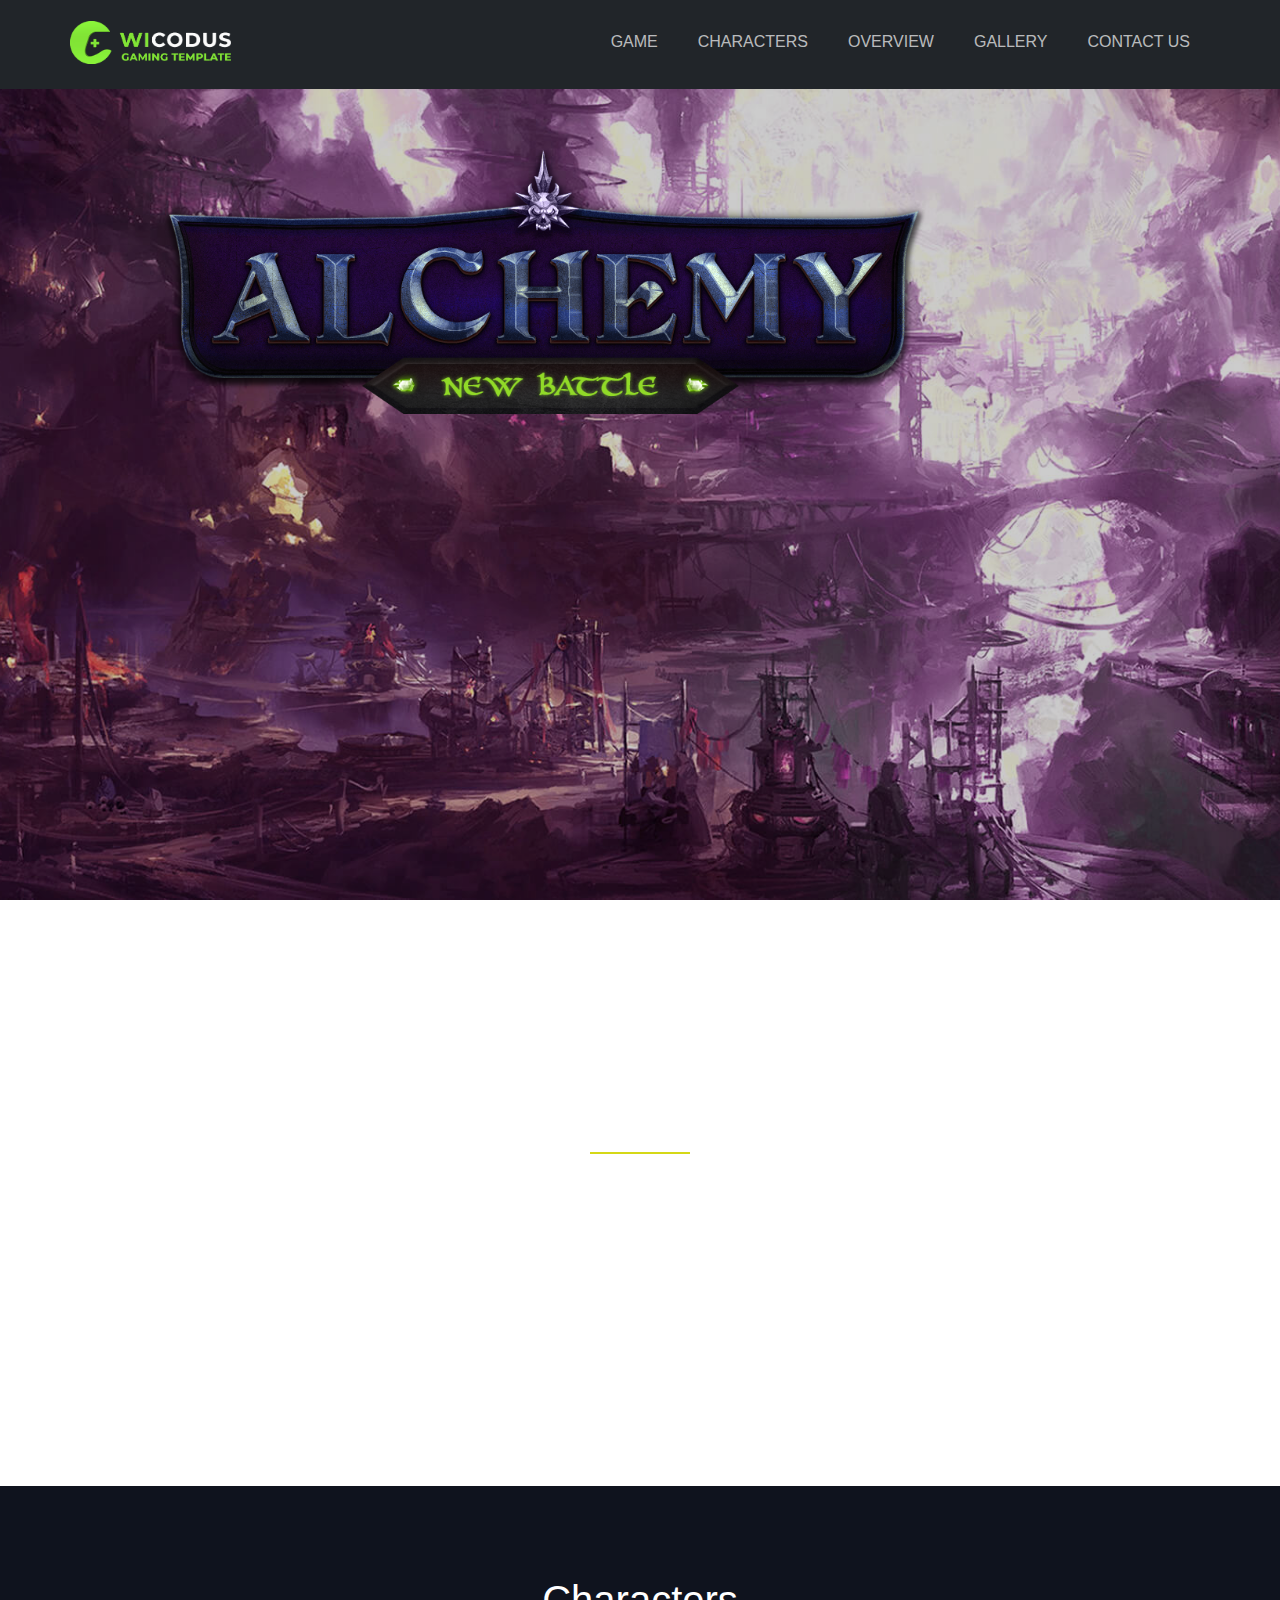
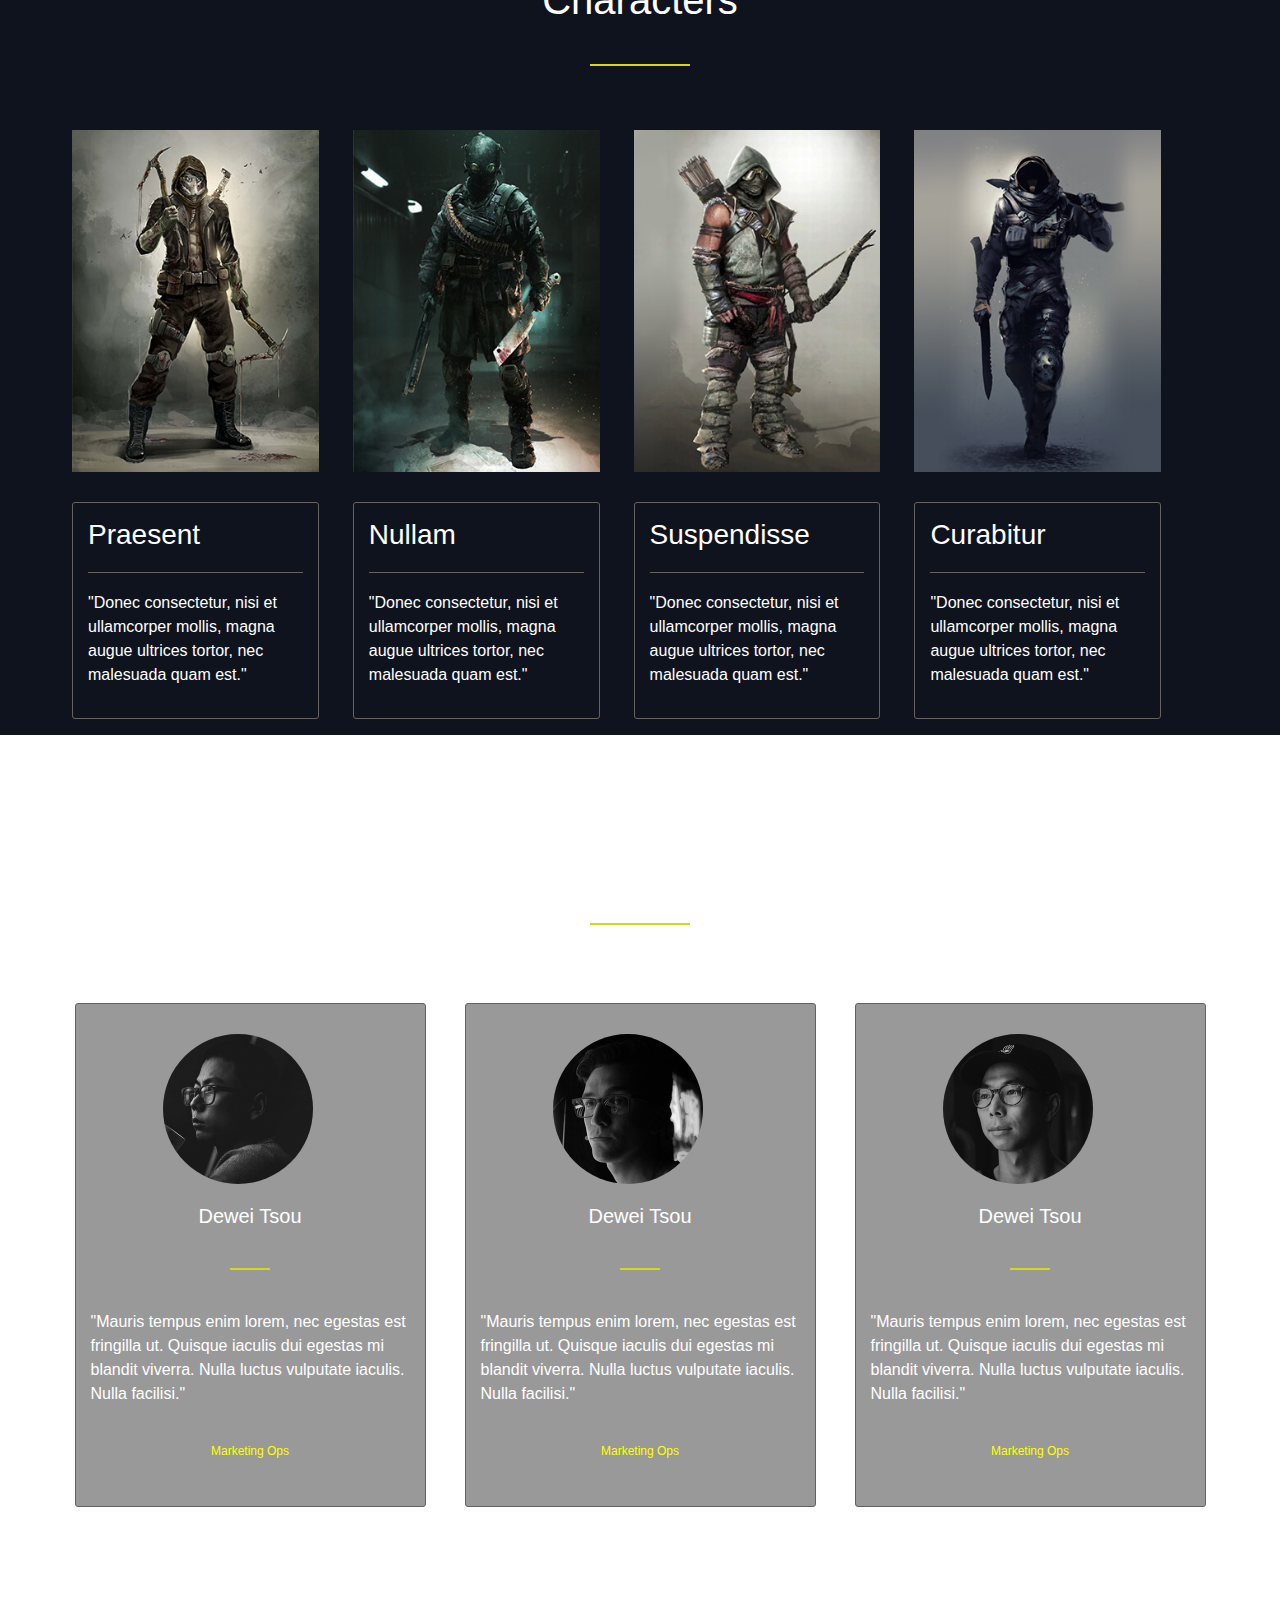
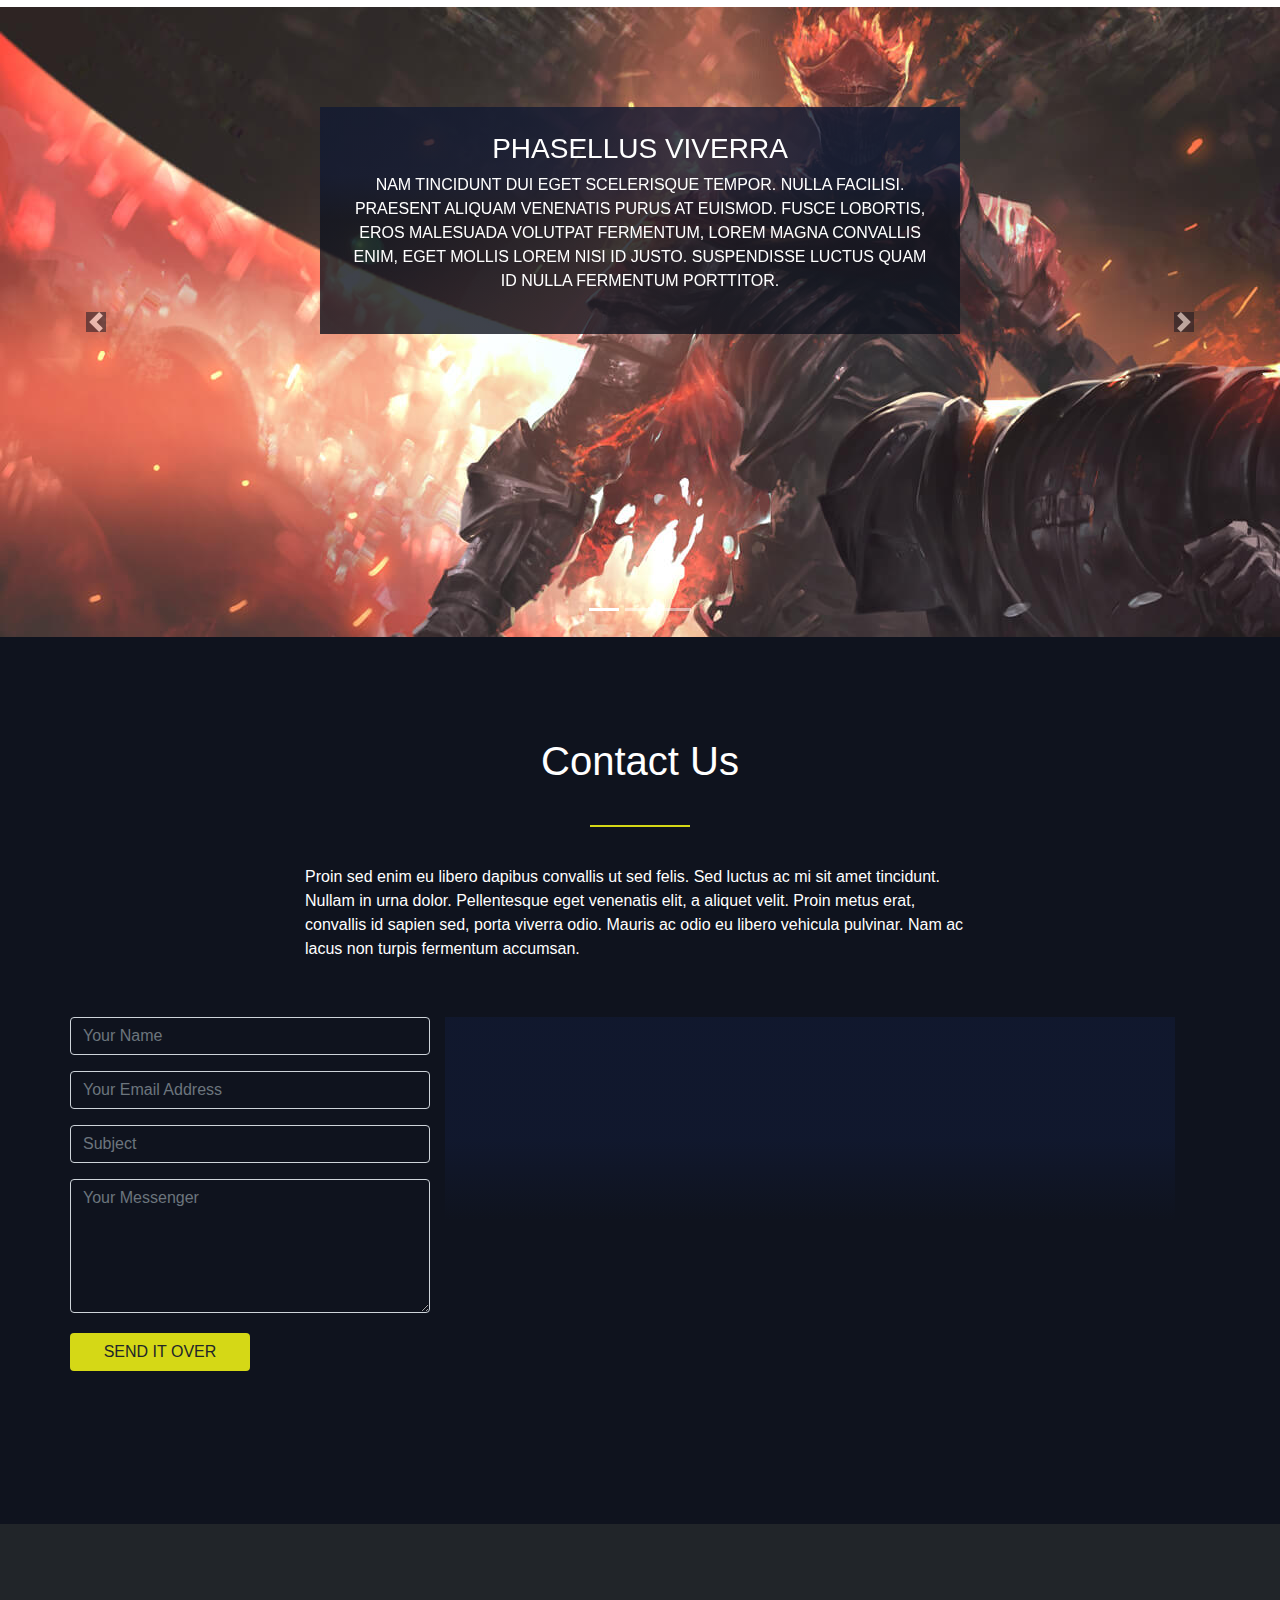
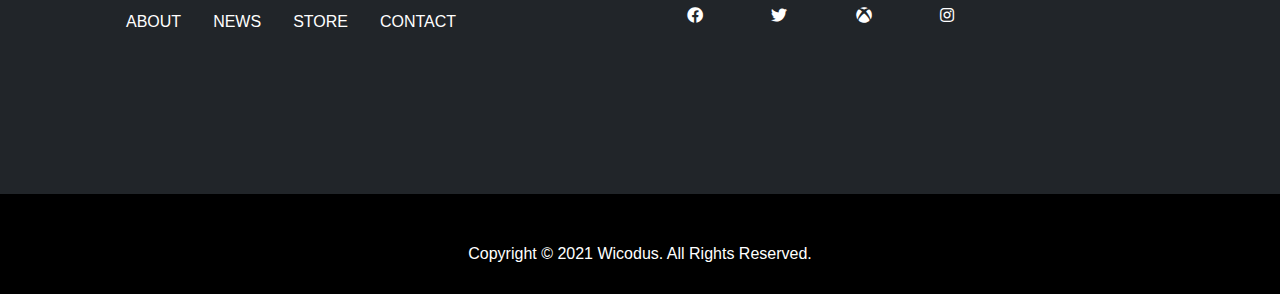
==== commit b1b1ff4a: "css for singup page" ====
--- a/index.html
+++ b/index.html
@@ -53,6 +53,10 @@
           <img src="test3/test3/assets/img/content/game-logo.png" alt="logo game" class="logo_game">
         </div>
       </div>
+      <div class="mx-auto"style="z-index: 11;">
+        <i class="fas fa-angle-down"></i>
+        <span class="fas fa-chevron-down"></span>
+      </div>
     </div>
     <div class="main2">
       <div class="col-md-9 mx-auto">
@@ -235,7 +239,7 @@
           </div>
         </div>
         <div class="row contact">
-          <div class="col-md-4 col-xs-12 ">
+          <div class="col-md-4 col-xs-12 form_contact">
             <form >
               <div class="form-group">
                 <input type="name" class="form-control" placeholder="Your Name">
@@ -254,8 +258,8 @@
               </div>
             </form>
           </div>
-          <div class="col-ms-8">
-            <iframe src="https://www.google.com/maps/embed?pb=!1m18!1m12!1m3!1d3724.572348741937!2d105.81750731440707!3d21.009772993803285!2m3!1f0!2f0!3f0!3m2!1i1024!2i768!4f13.1!3m3!1m2!1s0x3135ac8285a3f555%3A0xe77936460a850c46!2zMTAyIFRow6FpIFRo4buLbmgsIE5nw6MgVMawIFPhu58sIMSQ4buRbmcgxJBhLCBIw6AgTuG7mWksIFZp4buHdCBOYW0!5e0!3m2!1svi!2s!4v1628872558430!5m2!1svi!2s" width="700" height="400" style="border:0;margin-left:30px" allowfullscreen="" loading="lazy"></iframe>
+          <div class="col-ms-8 col-xs-12 map">
+            <iframe src="https://www.google.com/maps/embed?pb=!1m18!1m12!1m3!1d3724.572348741937!2d105.81750731440707!3d21.009772993803285!2m3!1f0!2f0!3f0!3m2!1i1024!2i768!4f13.1!3m3!1m2!1s0x3135ac8285a3f555%3A0xe77936460a850c46!2zMTAyIFRow6FpIFRo4buLbmgsIE5nw6MgVMawIFPhu58sIMSQ4buRbmcgxJBhLCBIw6AgTuG7mWksIFZp4buHdCBOYW0!5e0!3m2!1svi!2s!4v1628872558430!5m2!1svi!2s" width="700" height="400" style="border:0;margin-left:30px; " allowfullscreen="" loading="lazy"></iframe>
           </div>
         </div>
       </div>
@@ -272,7 +276,7 @@
               <li><a href="#">CONTACT</a></li>
             </ul>
           </div>
-          <div class="col-md-6  col-sm-6 col-xs-12 "style="margin-top:80px;float:right">
+          <div class="col-md-6  col-sm-6 col-xs-12 float-right"style="margin-top:80px;float:right">
             <a href="" class="item">
               <i class="fab fa-facebook"></i>
             </a>
--- a/style.css
+++ b/style.css
@@ -21,6 +21,7 @@
     margin-top: 40px;
 }
 /*-----menu----------*/
+/*------Login_____*/
 .navbar{
     width:100%;
     padding-top:10px;
@@ -262,6 +263,41 @@
 .form-group{
     background-color: #0F131E;
 }
+.form-control{
+    background-color: transparent;
+}
+.map{
+    background: linear-gradient(to bottom, rgba(17, 25, 49, 0.8) 30%, rgba(15, 19, 30, 0.8) 50%);
+}
+@media screen and (max-width:1130px){
+    .map{
+        margin-top:20px;
+      
+    }
+   
+}
+@media screen and (max-width:990px){
+    .form_contact{
+        width:98%;
+    }
+    .map{
+        margin-top:20px;
+      
+    }
+   
+}
+.fa-facebook{
+    color:#ffff;
+}
+.fa-twitter{
+    color:#ffff;
+}
+.fa-xbox{
+    color:#ffff;
+}
+.fa-instagram{
+     color:#ffff;
+}
 .main7{
     width: 100%;
     height:30vh;
@@ -286,5 +322,8 @@
     height:100px;
    
 }
+.lít .item{
+    color:#fff;
+}
 /*----------ABOUT US-----------*/
 
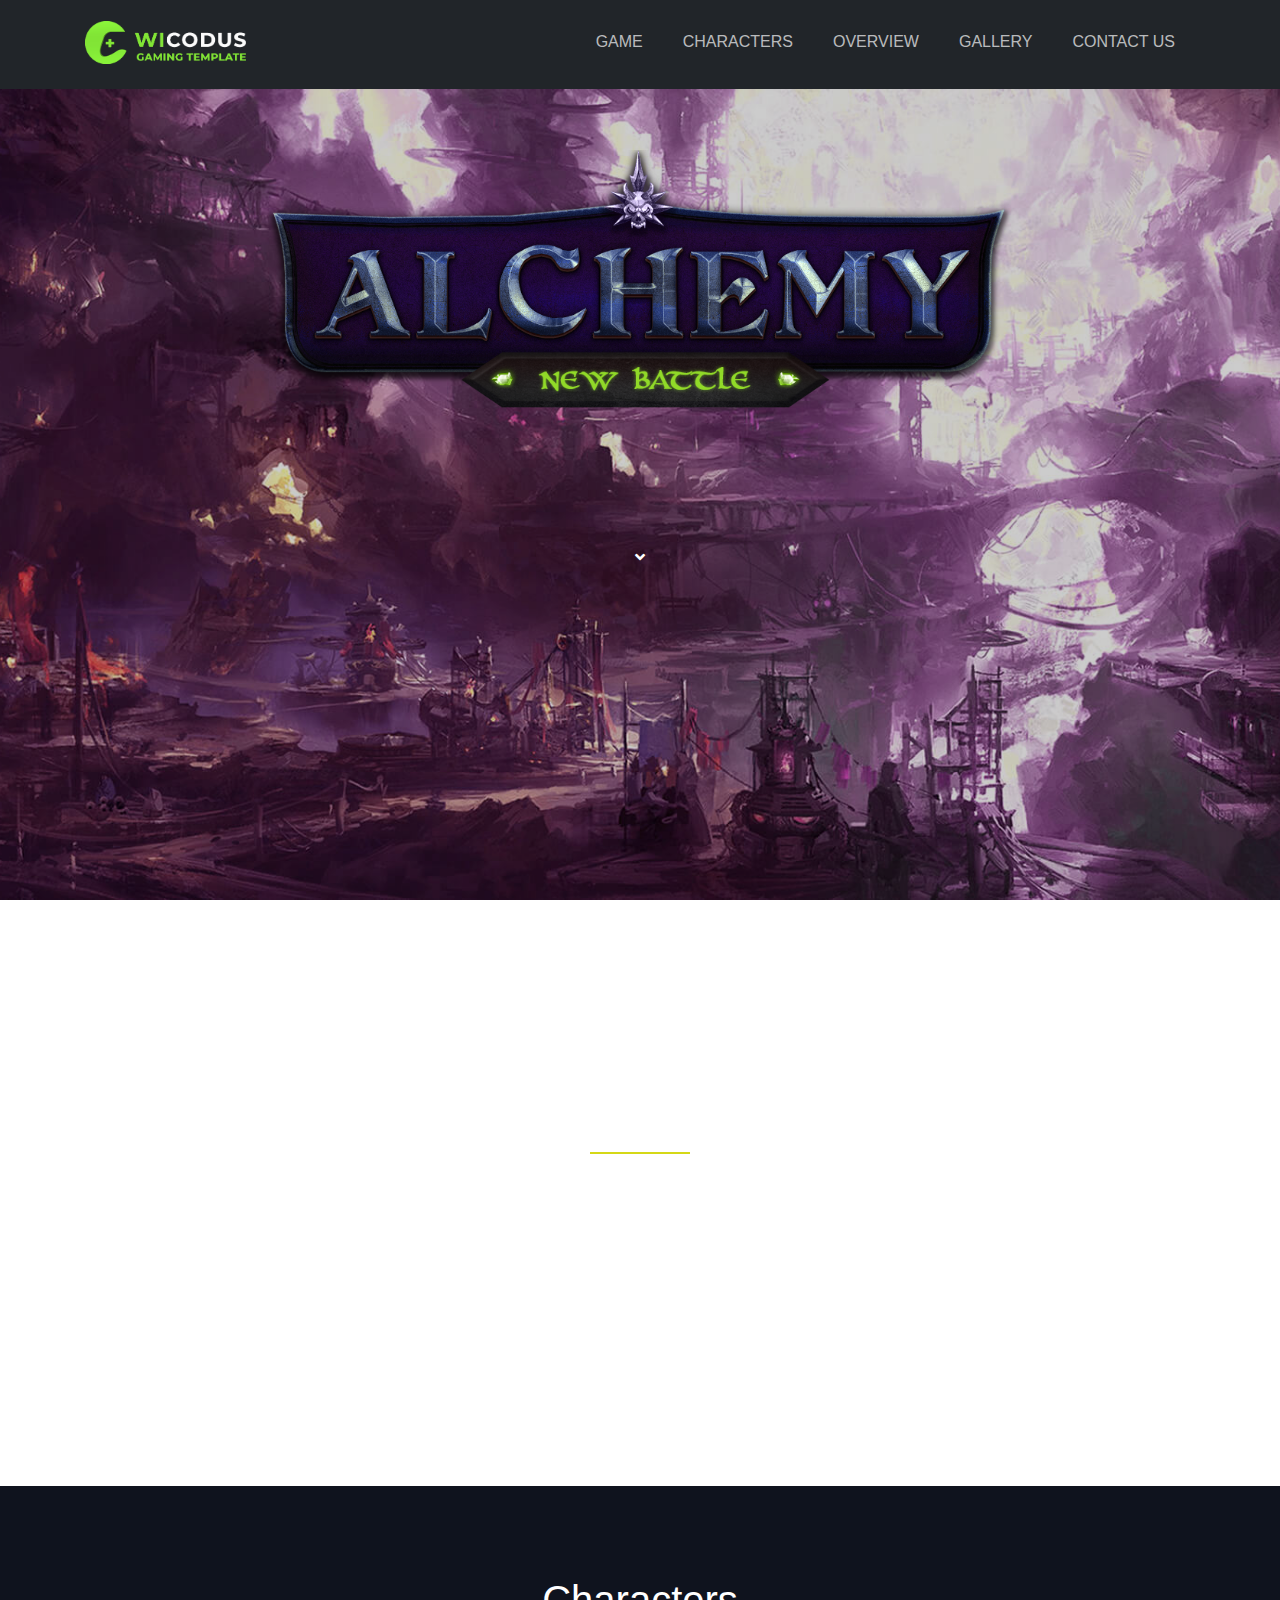
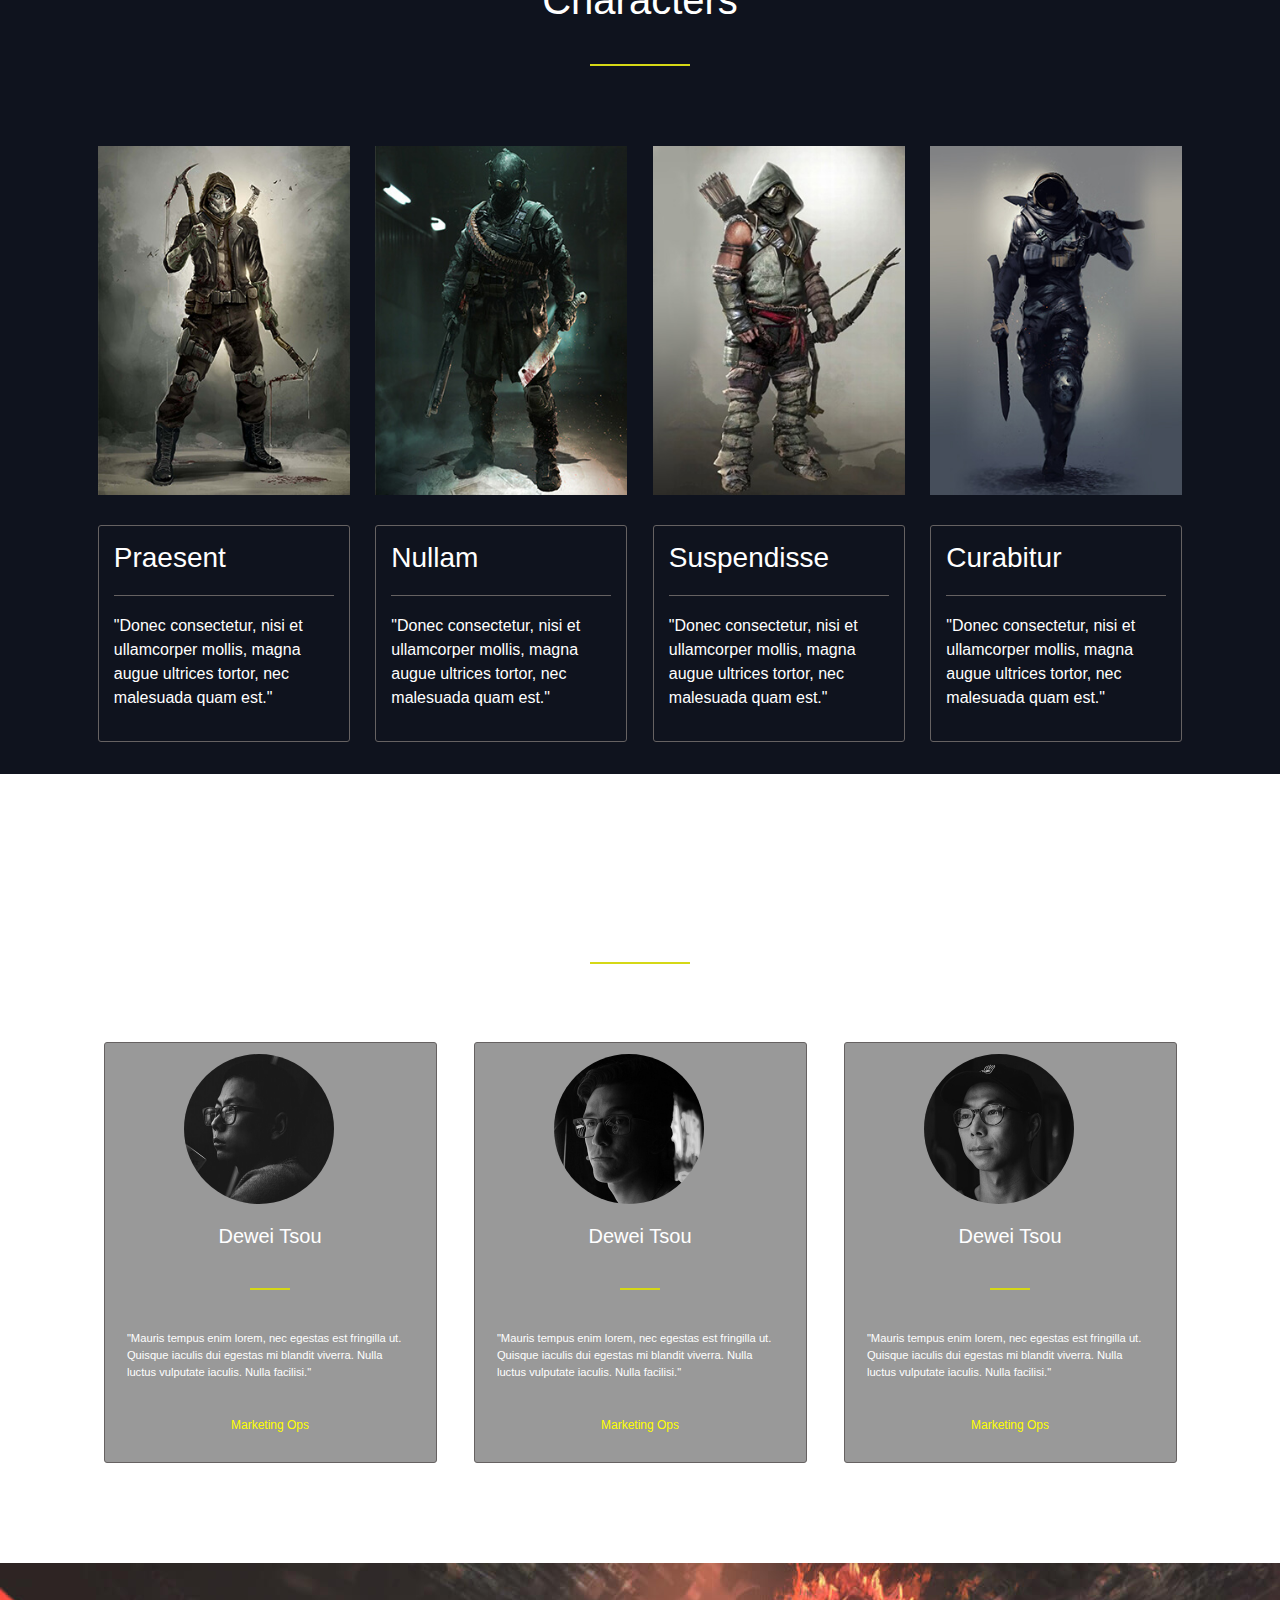
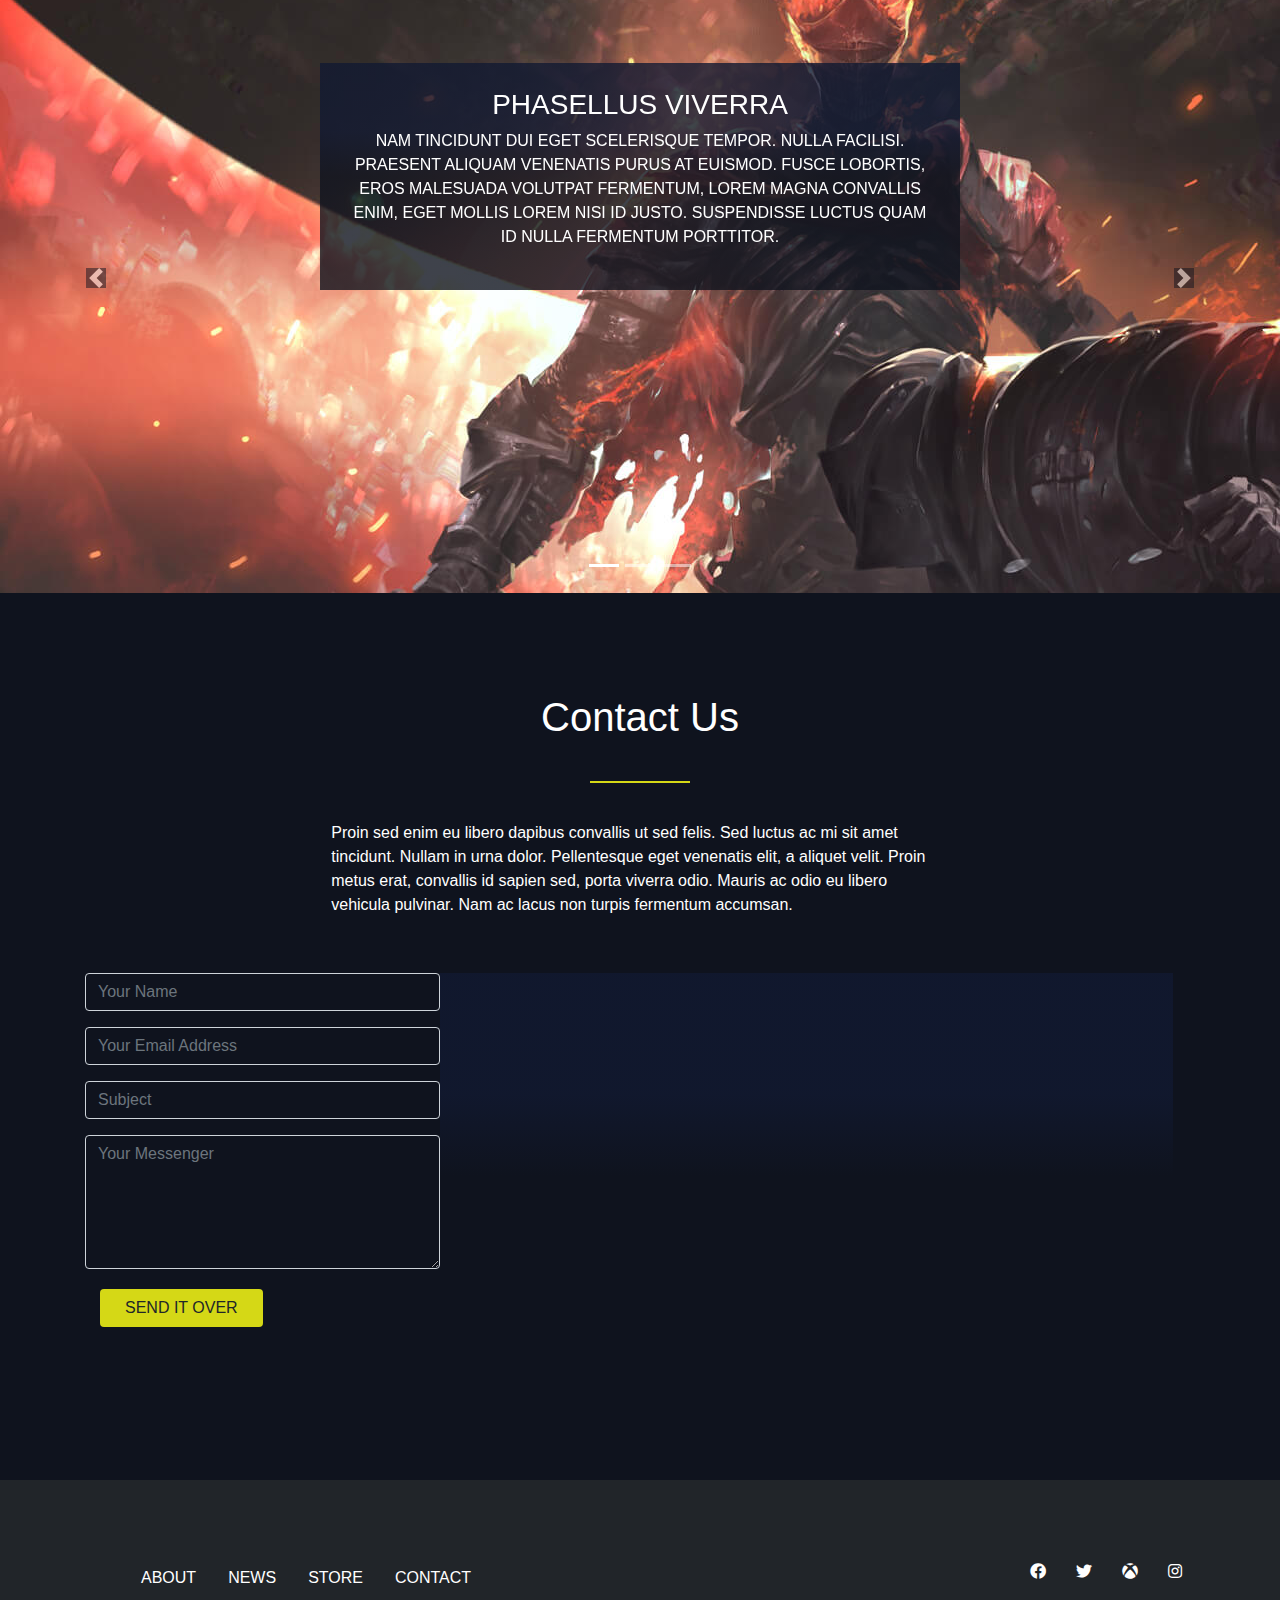
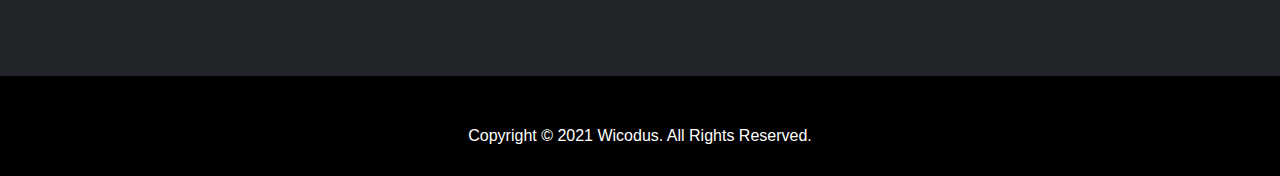
==== commit b23ad962: "fix loi reponsive voi mobile, tablet, PC" ====
--- a/index.html
+++ b/index.html
@@ -10,7 +10,7 @@
 
     <!-- Bootstrap CSS -->
     <link rel="stylesheet" href="https://stackpath.bootstrapcdn.com/bootstrap/4.3.1/css/bootstrap.min.css" integrity="sha384-ggOyR0iXCbMQv3Xipma34MD+dH/1fQ784/j6cY/iJTQUOhcWr7x9JvoRxT2MZw1T" crossorigin="anonymous">
-    <link rel="stylesheet" href="style.css" type="text/css">
+    <link rel="stylesheet" href="css/style.css" type="text/css">
   </head>
   <style>
       .bg-dark{
@@ -28,7 +28,7 @@
 }  
   </style>
   <body>
-    <nav  class="navbar navbar-expand-md navbar-light  bg-dark fixed-top">
+    <nav  class="navbar navbar-expand-sm  navbar-light  bg-dark fixed-top">
       <div class="container">
           <a class="navbar-brand"><img src="test3/test3/assets/img/logo-gaming.png" alt="logogaming" class="logo"></a>
           <button  class="navbar-toggler" type="button" data-toggle="collapse" data-target="#menu">
@@ -50,13 +50,24 @@
       <div class="background1"></div>
       <div class="row  align-center">
         <div class="col-md-9 mx-auto">
-          <img src="test3/test3/assets/img/content/game-logo.png" alt="logo game" class="logo_game">
-        </div>
-      </div>
-      <div class="mx-auto"style="z-index: 11;">
-        <i class="fas fa-angle-down"></i>
-        <span class="fas fa-chevron-down"></span>
-      </div>
+          <div style="text-align: center;">
+            <img class=" mx-auto logo_game img-fluid" src="test3/test3/assets/img/content/game-logo.png" alt="logo game" >
+          </div> 
+          </div>
+      </div>
+      <div class="row  align-center icon-downn"style="bottom: 0;">
+        <div class="col-md-9 mx-auto">
+          <div style="text-align: center;">
+            <i class="fas fa-angle-down "></i>
+          </div> 
+          </div>
+      </div>
+      <!-- <div class="row">
+        <div class="mx-auto"style="z-index: 11;position:absolute;bottom:0;text-align: center;">
+          <i class="fas fa-angle-down "></i>
+        </div>
+      </div> -->
+      
     </div>
     <div class="main2">
       <div class="col-md-9 mx-auto">
@@ -239,7 +250,7 @@
           </div>
         </div>
         <div class="row contact">
-          <div class="col-md-4 col-xs-12 form_contact">
+          <div class="form_contact">
             <form >
               <div class="form-group">
                 <input type="name" class="form-control" placeholder="Your Name">
@@ -258,49 +269,49 @@
               </div>
             </form>
           </div>
-          <div class="col-ms-8 col-xs-12 map">
-            <iframe src="https://www.google.com/maps/embed?pb=!1m18!1m12!1m3!1d3724.572348741937!2d105.81750731440707!3d21.009772993803285!2m3!1f0!2f0!3f0!3m2!1i1024!2i768!4f13.1!3m3!1m2!1s0x3135ac8285a3f555%3A0xe77936460a850c46!2zMTAyIFRow6FpIFRo4buLbmgsIE5nw6MgVMawIFPhu58sIMSQ4buRbmcgxJBhLCBIw6AgTuG7mWksIFZp4buHdCBOYW0!5e0!3m2!1svi!2s!4v1628872558430!5m2!1svi!2s" width="700" height="400" style="border:0;margin-left:30px; " allowfullscreen="" loading="lazy"></iframe>
+          <div class=" map">
+            <iframe class="img-fluidd"src="https://www.google.com/maps/embed?pb=!1m18!1m12!1m3!1d3724.572348741937!2d105.81750731440707!3d21.009772993803285!2m3!1f0!2f0!3f0!3m2!1i1024!2i768!4f13.1!3m3!1m2!1s0x3135ac8285a3f555%3A0xe77936460a850c46!2zMTAyIFRow6FpIFRo4buLbmgsIE5nw6MgVMawIFPhu58sIMSQ4buRbmcgxJBhLCBIw6AgTuG7mWksIFZp4buHdCBOYW0!5e0!3m2!1svi!2s!4v1628872558430!5m2!1svi!2s" width="700" height="400" style="border:0;margin-left:30px; " allowfullscreen="" loading="lazy"></iframe>
           </div>
         </div>
       </div>
       <div class="row" style="width:100%;height:100px"></div>
     </div>
     <div class="main7 bg-dark">
-      <div class="container">
-        <div class="row list" >
-          <div class="col-md-6 col-sm-6 col-xs-12 float:left "style="margin-top: 70px;">
+      <div class="container ">
+        <div class=" list clearfix" >
+          <div class="float-left list-left">
             <ul>
-              <li><a href="about.html">ABOUT</a></li>
-              <li><a href="#">NEWS</a></li>
-              <li><a href="#">STORE</a></li>
-              <li><a href="#">CONTACT</a></li>
+              <li><a href="source/about.html">ABOUT</a></li>
+              <li><a href="source/ReadMore.html">NEWS</a></li>
+              <li><a href="source/allGame.html">STORE</a></li>
+              <li><a href="source/support.html">CONTACT</a></li>
             </ul>
           </div>
-          <div class="col-md-6  col-sm-6 col-xs-12 float-right"style="margin-top:80px;float:right">
-            <a href="" class="item">
+          <div class="float-right list-right">
+            <a href="" class="item" style="text-decoration: none;">
               <i class="fab fa-facebook"></i>
             </a>
-            <a href="" class="item">
+            <a href="" class="item"style="text-decoration: none;">
               <i class="fab fa-twitter"></i>
             </a>
-            <a href="" class="item">
+            <a href="" class="item"style="text-decoration: none;">
               <i class="fab fa-xbox"></i>
             </a>
-            <a href="" class="item">
+            <a href="" class="item"style="text-decoration: none;">
               <i class="fab fa-instagram"></i>
             </a>
-          </div>         
+          </div>
         </div>
       </div>  
       
     </div>
-    <div class="footer">
-      <div class="col-md-7 mx-auto">
-        <h6 class="text-center"style="padding-top:50px" > Copyright © 2021 Wicodus. All Rights Reserved.</h6>
-      </div> 
-    </div>
+    
   </div>
- 
+  <div class="footer">
+    <div class="col-md-7 mx-auto">
+      <h6 class="text-center"style="padding-top:50px" > Copyright © 2021 Wicodus. All Rights Reserved.</h6>
+    </div> 
+  </div>
     <!-- Optional JavaScript -->
     <!-- jQuery first, then Popper.js, then Bootstrap JS -->
     <script src="https://code.jquery.com/jquery-3.3.1.slim.min.js" integrity="sha384-q8i/X+965DzO0rT7abK41JStQIAqVgRVzpbzo5smXKp4YfRvH+8abtTE1Pi6jizo" crossorigin="anonymous"></script>
--- a/css/style.css
+++ b/css/style.css
@@ -0,0 +1,421 @@
+/*-----------------------Home-----------------*/
+body{
+    color:#fff;
+}
+h1{
+    text-align: center;
+    margin-top: 100px;
+}
+.row{
+    margin-left:0;
+    margin-right:0;
+}
+/* .container{
+    padding-right:0;
+    padding-left:0;
+} */
+
+h1::after{
+    display:block;
+    height:2px;
+    background-color:rgb(213,216,22);
+    content:" ";
+    width:100px;
+    margin: 0 auto;
+    margin-top: 40px;
+}
+/*-----menu----------*/
+/*------Login_____*/
+.navbar{
+    width:100%;
+    padding-top:10px;
+    padding-bottom: 15px;
+}
+
+.navbar-brand .logo{
+    width:161px;
+    height:43px;
+}
+.navbar-light .navbar-nav .nav-link {
+    color: rgba(255, 255, 255, 0.7);
+    padding:20px;
+}
+.navbar-light .navbar-nav .nav-link:hover{
+    color: #fff !important;
+   
+}
+.navbar-toggler-icon{
+    color:#fff;
+}
+@media screen and (max-width:988px) {
+    .navbar-light .navbar-nav .nav-link {
+        color: rgba(255, 255, 255, 0.7);
+        padding:10px;
+    }
+
+}
+.container-fluid .main1{
+    position: relative;
+}
+.container-fluid{
+    padding-right:0;
+    padding-left:0;
+}
+.main1 .background1{
+    background-image :url(../test3/test3/assets/img/content/game-bg.jpg);
+    background-position:center;
+    background-size:cover;
+    background-attachment:fixed;
+    position: absolute;
+    left:0;
+    top:0;
+    right:0;
+    bottom:0;
+    opacity:1;
+    filter:brightness(80%);
+}
+.logo_game{
+   
+    margin-top:150px;
+    width:80%;
+    height:auto;
+}
+ .main2{
+    position: relative;
+    padding :4em;
+}
+.background2{
+    background-image:url(../test3/test3/assets/img/content/bg-2.jpg);
+    background-position: center;
+    background-size: cover;
+    background-attachment: fixed;
+    position: absolute;
+    left: 0px;
+    top: 0px;
+    right: 0;
+    bottom: 0;
+    filter: brightness(80%);
+    z-index: -1;
+
+}
+.main1{
+    height:100vh;
+    box-sizing:content-box;
+}
+.main2 p{
+    text-align: center;
+    margin-top: 40px;
+    font-size: 1.0625rem !important;
+    line-height: 2.0;
+}
+/*-----------------main3 --------------*/
+.item{
+    width:24%;
+    padding: 1em 2em;
+}
+.item img{
+    width:100%;
+    height:auto;
+}
+.main3{
+    width:100%;
+    background-color: #0F131E;
+}
+.main3 h1{
+    margin-top: 90px;
+}
+
+.character{
+    margin-top: 40px;
+}
+
+.character .content{
+    margin-top: 30px;
+    border: 1px solid #666262;
+    border-radius: 3px;
+    padding:15px;
+}
+/* @media screen and (max-width:993px) {
+    .item{
+        width:49%;
+        padding: 1em 2em;
+    }
+
+} */
+/* mobile  */
+@media only screen and (max-width:46.1875em){
+    .item{
+        width:98%;
+        padding:0.5em 0.5em;
+    }
+    .logo_game{
+       margin-top:90%;
+    }
+   
+}
+.main3 h3::after{
+    display:block;
+    height:1px;
+    background-color:#666262;
+    content:" ";
+    width:100px;
+    margin: 0 auto;
+    margin-top: 20px;
+    width:100%;
+}.main3 h3{
+    width:100%;
+}
+.character .content p{
+    padding-top:10px;
+    padding-bottom: 0;
+}
+/*-----main4-------*/
+.main4{
+    position: relative;
+}
+.background3{
+    background-image: url(../test3/test3/assets/img/content/bg-1.jpg);
+    top:0;
+    left:0;
+    right:0;
+    bottom:0;
+    position: absolute;
+    background-position: center;
+    background-size: cover;
+    background-attachment: fixed;
+    filter: brightness(80%);
+    z-index: -1;
+}
+.ove{
+    margin-top: 40px;
+}
+.over-item{
+    width:30%;
+    padding: 1em 2em;
+    margin-top: 30px;
+    border: 1px solid #666262;
+    border-radius: 3px;
+    padding:30px;
+    background-color: rgba(0, 0, 0, 0.4) !important;
+}
+.over-item img{
+    width:150px;
+    height:150px;
+    margin-left:20%;
+   
+}
+.over-item h5::after{
+    display:block;
+    height:2px;
+    background-color:rgb(213,216,22);
+    content:" ";
+    width:40px;
+    margin: 0 auto;
+    margin-top: 40px;
+}
+.over-item .avat{
+    margin-top: 40px;
+}
+
+/*mobile*/
+@media only screen and (max-width:46.1875em) {
+    .icon-downn{
+        margin-top:55%;
+    }
+    .over-item{
+        width:97%;
+        padding: 1em 2em;
+        /* font-size:70%; */
+    }
+    .form_contact{
+        width:98%;
+    }
+    .map{
+        margin-top:10%;
+        width:98%;
+        
+    }
+    .img-fluidd{
+        width:90%;
+    }
+    .list-left{
+        width:97%;
+        margin-top:0px;
+        margin-bottom: 0px;
+    }
+    .list-right{
+        width:97%;
+        margin-top:0px !important;
+        margin-bottom: 30px;
+        padding-left:20px;
+    }
+    .list-left ul li a{
+        font-size: 70%;
+        padding-left:1em;
+       
+    }
+    
+}
+/*----main5-----*/
+.main5{
+    background-color: #0F131E;
+    position: relative;
+}
+.caption{
+    background: linear-gradient(to bottom, rgba(17, 25, 49, 0.8) 30%, rgba(15, 19, 30, 0.8) 50%);
+    text-align: center;
+    margin-top: 100px;
+    width: 50%;
+    height:auto;
+    padding:10px
+}
+@media screen and (max-width:756px) {
+    .caption{
+        background: linear-gradient(to bottom, rgba(17, 25, 49, 0.8) 30%, rgba(15, 19, 30, 0.8) 50%);
+        text-align: center;
+        margin-top: 100px;
+        width: 50%;
+        height:auto;
+        padding:10px
+    }
+    .caption p{
+        display:none;
+        margin-top:30px;
+    }
+
+}
+
+.text{
+    padding:15px;
+}
+.main6{
+    background-color: #0F131E;
+}
+.contact{
+    margin-top: 40px;
+}
+.submit{
+    margin-top:20px;
+    width:50%;
+    background-color:rgb(213,216,22);
+}
+.form-group{
+    background-color: #0F131E;
+}
+.form-control{
+    background-color: transparent;
+}
+.map{
+    background: linear-gradient(to bottom, rgba(17, 25, 49, 0.8) 30%, rgba(15, 19, 30, 0.8) 50%);
+}
+.list-left{
+    margin-top: 70px;
+    margin-bottom: 70px;
+}
+.list-left a{
+    text-decoration: none;
+}
+.list-right{
+    margin-top:80px;
+    float:right;
+}
+.fa-facebook{
+    color:#ffff;
+}
+.fa-twitter{
+    color:#ffff;
+}
+.fa-xbox{
+    color:#ffff;
+}
+.fa-instagram{
+     color:#ffff;
+}
+.main7{
+    width: 100%;
+   
+}
+.main7 li {
+    float: left;
+   
+    }
+.main7 ul{
+    list-style-type: none;
+}
+.main7 li a {
+    display: block;
+    color: white;
+    text-align: center;
+    padding: 16px;
+   
+    }
+.footer{
+    background-color: black;
+    width:100%;
+    height:100px;
+   
+}
+.lít .item{
+    color:#fff;
+}
+/*----------tablet-----------*/
+@media only screen and (max-width:63.9375em) and (min-width:46.25em){
+    .icon-downn{
+        margin-top:60%;
+    }
+    .over-item{
+        width:30%;
+        padding: 1em 2em;
+        font-size:70%;
+    }
+    .logo_game{
+        margin-top:60%;
+    }
+    .over-item img {
+       
+        margin-left: 0%;
+    }
+    .item{
+        width:49%;
+        padding: 1em 2em;
+    }
+    .form_contact{
+        width:98%;
+    }
+    .map{
+        margin-top:10%;
+        width:98%;
+        
+    }
+    .img-fluidd{
+        width:90%;
+    }
+}
+/*----------PC-----------*/
+@media only screen and (min-width:64em){
+    .icon-downn{
+        margin-top:10%;
+    }
+   
+    .item{
+        width:25%;
+        padding: 2em 0.8em;
+    }
+    .over-item{
+        width:30%;
+        padding: 1em 2em;
+        font-size:70%;
+    }
+    .form_contact{
+        width:32%;
+    }
+    .map{
+        width:66%;
+        
+    }
+    .img-fluidd{
+        width:90%;
+    }
+}
+
+
